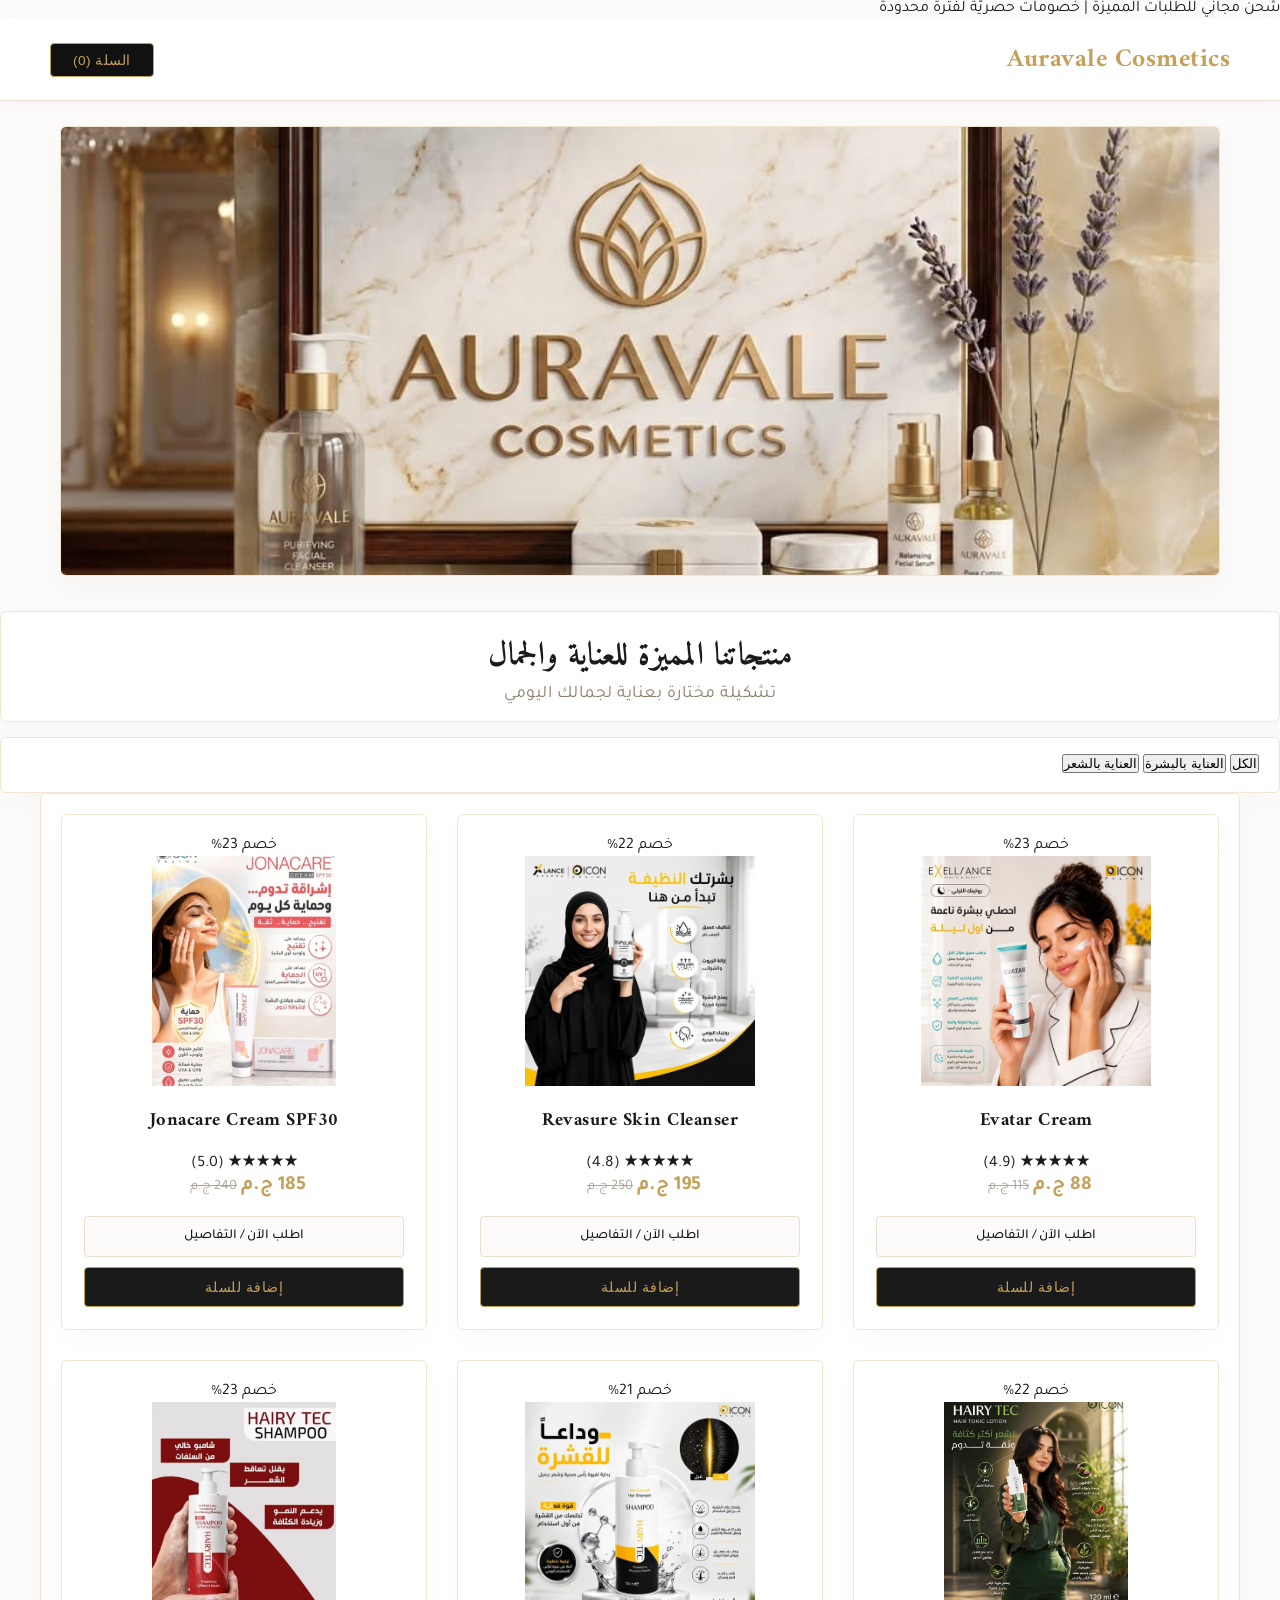
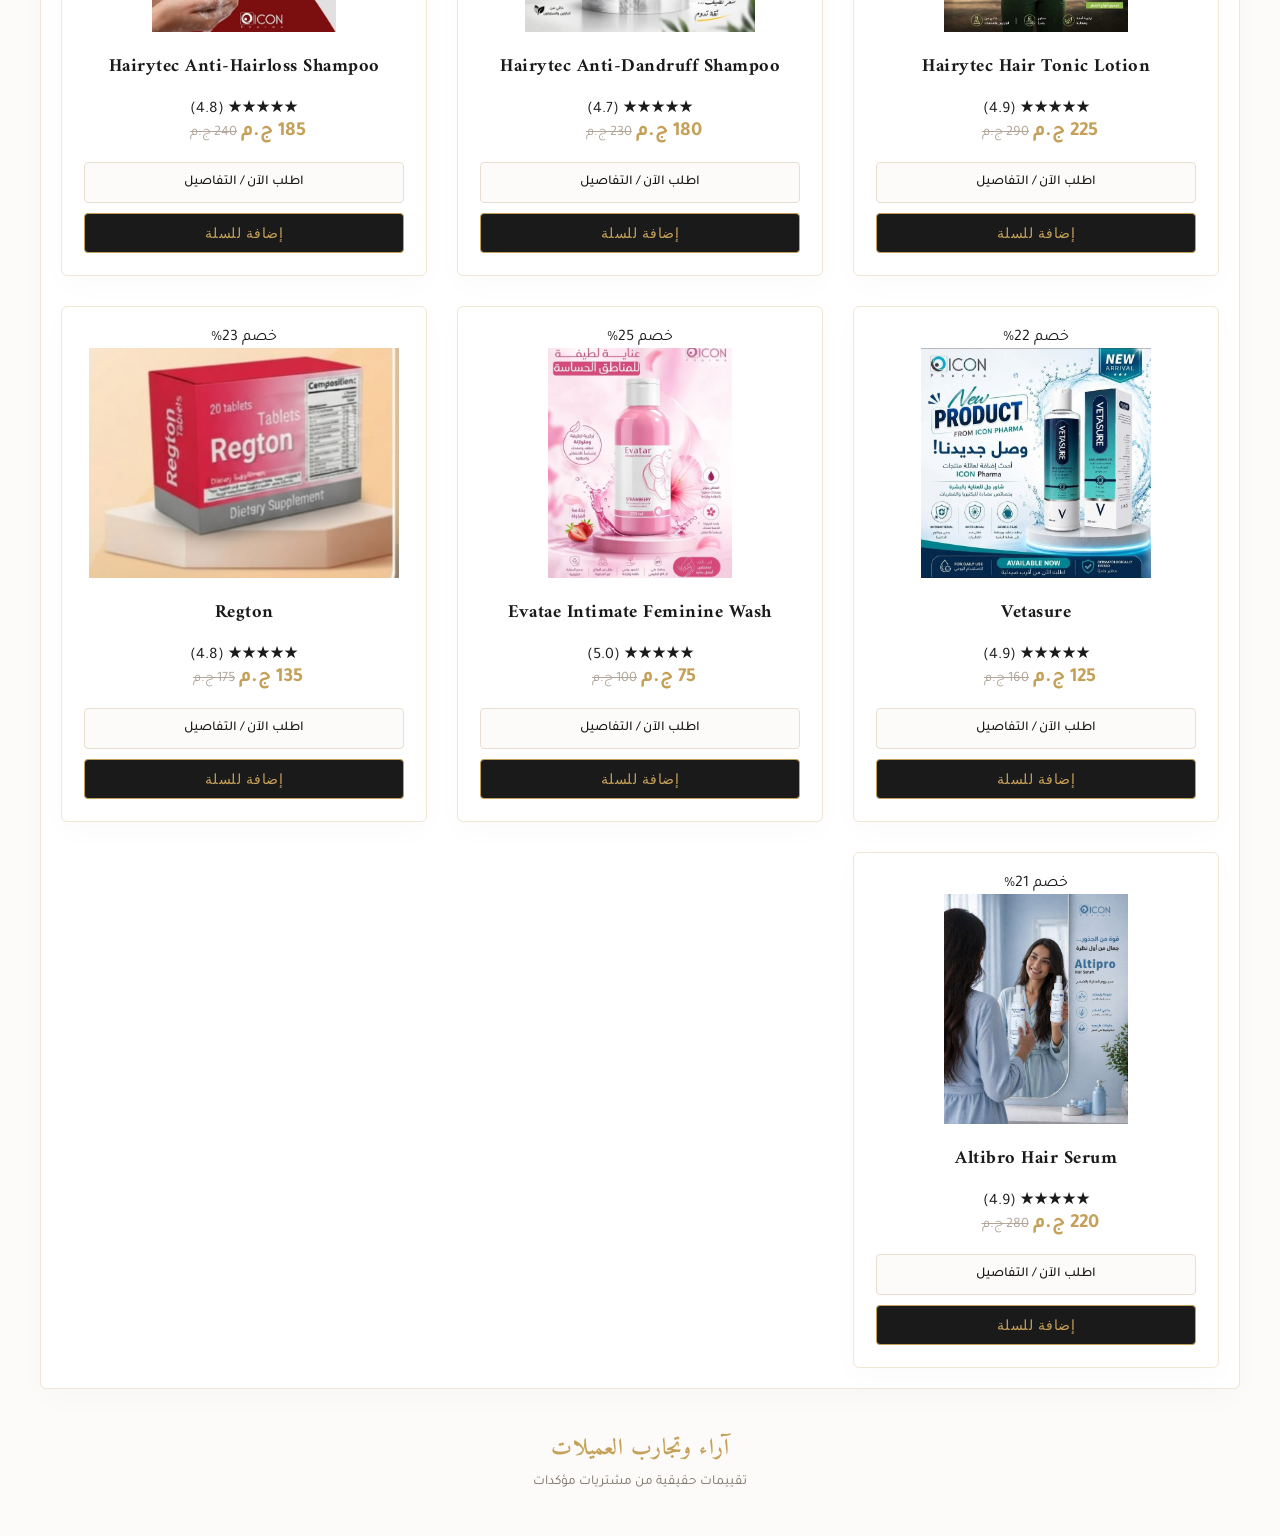
==== index.html @ 48a258fc "Update index.html" ====
<!DOCTYPE html>
<html lang="ar" dir="rtl">
<head>
  <meta charset="UTF-8">
  <meta name="viewport" content="width=device-width, initial-scale=1.0">
  <title>Auravale Cosmetics - المتجر الرئيسي</title>
  
  <link rel="preconnect" href="https://fonts.googleapis.com">
  <link rel="preconnect" href="https://fonts.gstatic.com" crossorigin>
  <link href="https://fonts.googleapis.com/css2?family=Amiri:wght@400;700&family=Readex+Pro:wght@300;400;500;600&display=swap" rel="stylesheet">
  
  <link rel="stylesheet" href="style.css?v=600">
</head>
<body>

  <div class="announcement-bar">
    شحن مجاني للطلبات المميزة | خصومات حصريّة لفترة محدودة
  </div>

  <header class="navbar">
    <a href="index.html" class="nav-brand">Auravale Cosmetics</a>
    <button class="cart-btn-nav" id="cartBtn">
      السلة (<span id="cartCount">0</span>)
    </button>
  </header>

  <div class="banner-section">
    <img src="banner.jpg" alt="Auravale Cosmetics" class="hero-banner-img" onerror="this.src='evatar.jpg';">
  </div>

  <main class="container">
    <div class="main-header">
      <h1 class="section-title">منتجاتنا المميزة للعناية والجمال</h1>
      <p class="subtitle">تشكيلة مختارة بعناية لجمالك اليومي</p>
    </div>
    
    <div class="category-tabs">
      <button class="tab-btn active" onclick="filterProducts('all', this)">الكل</button>
      <button class="tab-btn" onclick="filterProducts('skincare', this)">العناية بالبشرة</button>
      <button class="tab-btn" onclick="filterProducts('haircare', this)">العناية بالشعر</button>
    </div>

    <div class="products-grid">

      <div class="product-card" data-category="skincare">
        <span class="badge">خصم 23%</span>
        <img src="evatar.jpg" alt="Evatar Cream">
        <h3 class="product-title">Evatar Cream</h3>
        <div class="rating-stars">★★★★★ <span>(4.9)</span></div>
        <div class="price-container">
          <span class="current-price">88 ج.م</span>
          <span class="old-price">115 ج.م</span>
        </div>
        <div class="card-actions">
          <a href="evatar.html" class="details-link">اطلب الآن / التفاصيل</a>
          <button class="add-cart-btn" onclick="addToCart('Evatar Cream', 88, 'evatar.jpg')">إضافة للسلة</button>
        </div>
      </div>

      <div class="product-card" data-category="skincare">
        <span class="badge">خصم 22%</span>
        <img src="revasure.jpg" alt="Revasure Skin Cleanser">
        <h3 class="product-title">Revasure Skin Cleanser</h3>
        <div class="rating-stars">★★★★★ <span>(4.8)</span></div>
        <div class="price-container">
          <span class="current-price">195 ج.م</span>
          <span class="old-price">250 ج.م</span>
        </div>
        <div class="card-actions">
          <a href="revasure.html" class="details-link">اطلب الآن / التفاصيل</a>
          <button class="add-cart-btn" onclick="addToCart('Revasure Skin Cleanser', 195, 'revasure.jpg')">إضافة للسلة</button>
        </div>
      </div>

      <div class="product-card" data-category="skincare">
        <span class="badge">خصم 23%</span>
        <img src="jonacare.jpg" alt="Jonacare Cream SPF30">
        <h3 class="product-title">Jonacare Cream SPF30</h3>
        <div class="rating-stars">★★★★★ <span>(5.0)</span></div>
        <div class="price-container">
          <span class="current-price">185 ج.م</span>
          <span class="old-price">240 ج.م</span>
        </div>
        <div class="card-actions">
          <a href="jonacare.html" class="details-link">اطلب الآن / التفاصيل</a>
          <button class="add-cart-btn" onclick="addToCart('Jonacare Cream SPF30', 185, 'jonacare.jpg')">إضافة للسلة</button>
        </div>
      </div>

      <div class="product-card" data-category="haircare">
        <span class="badge">خصم 22%</span>
        <img src="hairytec-tonic.jpg" alt="Hairytec Hair Tonic Lotion">
        <h3 class="product-title">Hairytec Hair Tonic Lotion</h3>
        <div class="rating-stars">★★★★★ <span>(4.9)</span></div>
        <div class="price-container">
          <span class="current-price">225 ج.م</span>
          <span class="old-price">290 ج.م</span>
        </div>
        <div class="card-actions">
          <a href="hairytec-tonic.html" class="details-link">اطلب الآن / التفاصيل</a>
          <button class="add-cart-btn" onclick="addToCart('Hairytec Hair Tonic Lotion', 225, 'hairytec-tonic.jpg')">إضافة للسلة</button>
        </div>
      </div>

      <div class="product-card" data-category="haircare">
        <span class="badge">خصم 21%</span>
        <img src="hairytec-dandruff.jpg" alt="Hairytec Anti-Dandruff Shampoo">
        <h3 class="product-title">Hairytec Anti-Dandruff Shampoo</h3>
        <div class="rating-stars">★★★★★ <span>(4.7)</span></div>
        <div class="price-container">
          <span class="current-price">180 ج.م</span>
          <span class="old-price">230 ج.م</span>
        </div>
        <div class="card-actions">
          <a href="hairytec-dandruff.html" class="details-link">اطلب الآن / التفاصيل</a>
          <button class="add-cart-btn" onclick="addToCart('Hairytec Anti-Dandruff Shampoo', 180, 'hairytec-dandruff.jpg')">إضافة للسلة</button>
        </div>
      </div>

      <div class="product-card" data-category="haircare">
        <span class="badge">خصم 23%</span>
        <img src="hairytec-hairloss.jpg" alt="Hairytec Anti-Hairloss Shampoo">
        <h3 class="product-title">Hairytec Anti-Hairloss Shampoo</h3>
        <div class="rating-stars">★★★★★ <span>(4.8)</span></div>
        <div class="price-container">
          <span class="current-price">185 ج.م</span>
          <span class="old-price">240 ج.م</span>
        </div>
        <div class="card-actions">
          <a href="hairytec-hairloss.html" class="details-link">اطلب الآن / التفاصيل</a>
          <button class="add-cart-btn" onclick="addToCart('Hairytec Anti-Hairloss Shampoo', 185, 'hairytec-hairloss.jpg')">إضافة للسلة</button>
        </div>
      </div>

      <div class="product-card" data-category="skincare">
        <span class="badge">خصم 22%</span>
        <img src="vetasure.jpg" alt="Vetasure">
        <h3 class="product-title">Vetasure</h3>
        <div class="rating-stars">★★★★★ <span>(4.9)</span></div>
        <div class="price-container">
          <span class="current-price">125 ج.م</span>
          <span class="old-price">160 ج.م</span>
        </div>
        <div class="card-actions">
          <a href="vetasure.html" class="details-link">اطلب الآن / التفاصيل</a>
          <button class="add-cart-btn" onclick="addToCart('Vetasure', 125, 'vetasure.jpg')">إضافة للسلة</button>
        </div>
      </div>

      <div class="product-card" data-category="skincare">
        <span class="badge">خصم 25%</span>
        <img src="evatae.jpg" alt="Evatae Intimate Feminine Wash">
        <h3 class="product-title">Evatae Intimate Feminine Wash</h3>
        <div class="rating-stars">★★★★★ <span>(5.0)</span></div>
        <div class="price-container">
          <span class="current-price">75 ج.م</span>
          <span class="old-price">100 ج.م</span>
        </div>
        <div class="card-actions">
          <a href="evatae.html" class="details-link">اطلب الآن / التفاصيل</a>
          <button class="add-cart-btn" onclick="addToCart('Evatae Intimate Feminine Wash', 75, 'evatae.jpg')">إضافة للسلة</button>
        </div>
      </div>

      <div class="product-card" data-category="haircare">
        <span class="badge">خصم 23%</span>
        <img src="regton.jpg" alt="Regton">
        <h3 class="product-title">Regton</h3>
        <div class="rating-stars">★★★★★ <span>(4.8)</span></div>
        <div class="price-container">
          <span class="current-price">135 ج.م</span>
          <span class="old-price">175 ج.م</span>
        </div>
        <div class="card-actions">
          <a href="regton.html" class="details-link">اطلب الآن / التفاصيل</a>
          <button class="add-cart-btn" onclick="addToCart('Regton', 135, 'regton.jpg')">إضافة للسلة</button>
        </div>
      </div>

      <div class="product-card" data-category="haircare">
        <span class="badge">خصم 21%</span>
        <img src="altibro.jpg" alt="Altibro Hair Serum">
        <h3 class="product-title">Altibro Hair Serum</h3>
        <div class="rating-stars">★★★★★ <span>(4.9)</span></div>
        <div class="price-container">
          <span class="current-price">220 ج.م</span>
          <span class="old-price">280 ج.م</span>
        </div>
        <div class="card-actions">
          <a href="altibro.html" class="details-link">اطلب الآن / التفاصيل</a>
          <button class="add-cart-btn" onclick="addToCart('Altibro Hair Serum', 220, 'altibro.jpg')">إضافة للسلة</button>
        </div>
      </div>

    </div>

    <section class="product-reviews-container">
      <div class="reviews-header">
        <h3>آراء وتجارب العميلات</h3>
        <div class="reviews-summary">تقييمات حقيقية من مشتريات مؤكدات</div>
      </div>
      <div class="product-reviews-list" id="reviewsGrid">
        </div>
    </section>

  </main>

  <div id="cartOverlay" class="cart-overlay"></div>
  <div id="cartDrawer" class="cart-drawer">
    <div class="cart-header">
      <h3 id="drawerTitle">سلة التسوق</h3>
      <button id="closeCartBtn" class="close-btn">&times;</button>
    </div>

    <div id="cartItems" class="cart-items">
      <p class="empty-cart-msg">السلة فارغة حالياً</p>
    </div>

    <div id="checkoutForm" class="checkout-form-container">
      <button class="back-btn" onclick="showCartView()">← العودة للسلة</button>
      <div class="form-group">
        <label for="custName">الاسم بالكامل *</label>
        <input type="text" id="custName" placeholder="أدخلي اسمك هنا" required>
      </div>
      <div class="form-group">
        <label for="custPhone">رقم الهاتف (الواتساب) *</label>
        <input type="tel" id="custPhone" placeholder="01xxxxxxxxx" required>
      </div>
      <div class="form-group">
        <label for="custAddress">العنوان التفصيلي *</label>
        <textarea id="custAddress" rows="3" placeholder="المحافظة، المدينة، اسم الشارع، رقم العقار" required></textarea>
      </div>
      <button class="checkout-btn" onclick="sendOrderToWhatsApp()" style="margin-top: 15px;">إتمام الطلب عبر واتساب</button>
    </div>

    <div class="cart-footer" id="cartFooter">
      <div class="cart-total">
        <span>الإجمالي:</span>
        <span id="cartTotalPrice">0 ج.م</span>
      </div>
      <button class="checkout-btn" onclick="showCheckoutView()">متابعة الشراء</button>
    </div>
  </div>

  <script>
    const MY_WHATSAPP_NUMBER = "201000000000"; 

    const productReviews = [
      {
        product: "Hairytec Anti-Hairloss Shampoo",
        author: "داليا جلال",
        rating: 5,
        text: "الشامبو ممتاز جداً لمنع التساقط! لاحظت من أول أسبوعين إن التساقط قل كتير وشعري بقى أقوى."
      },
      {
        product: "Hairytec Anti-Dandruff Shampoo",
        author: "ميادة أحمد",
        rating: 5,
        text: "خلصني من القشرة تماماً والحكة خفت من أول استخدام، وكمان مش بينشف الشعر زي باقي أنواع شامبو القشرة."
      },
      {
        product: "Evatar Cream",
        author: "سارة محمود",
        rating: 5,
        text: "كريم الترطيب بتاعه خطير، ملمسه خفيف جداً على البشرة والترطيب بيفضل مستمر طوال اليوم."
      },
      {
        product: "Altibro Hair Serum",
        author: "نوران القاضي",
        rating: 5,
        text: "السيروم بيدي لمعة تحفة للشعر وبيقلل الهيشان جداً، ومش بيدهن خالص."
      },
      {
        product: "Revasure Skin Cleanser",
        author: "مريم علي",
        rating: 5,
        text: "غسول بطل للبشرة الدهنية، بينظف مسام البشرة بعمق ومن غير ما يسبب أي جفاف."
      },
      {
        product: "Jonacare Cream SPF30",
        author: "أسماء هاني",
        rating: 5,
        text: "واقي شمس ممتاز، مش بيترك أي طبقة بيضا وبيحمي البشرة جداً في المصيف والحر."
      }
    ];

    function renderReviews() {
      const grid = document.getElementById('reviewsGrid');
      const selectedReviews = productReviews.slice(0, 3);
      grid.innerHTML = selectedReviews.map(rev => `
        <div class="product-review-card">
          <div class="review-card-top">
            <div class="reviewer-name">
              ${rev.author}
              <span class="verified-badge">مشتري مؤكد</span>
            </div>
            <div class="review-stars">★★★★★</div>
          </div>
          <div class="review-comment">"${rev.text}"</div>
          <div class="review-date">عن منتج: ${rev.product}</div>
        </div>
      `).join('');
    }

    function filterProducts(category, element) {
      const tabs = document.querySelectorAll('.tab-btn');
      tabs.forEach(tab => tab.classList.remove('active'));
      element.classList.add('active');

      const cards = document.querySelectorAll('.product-card');
      cards.forEach(card => {
        if (category === 'all' || card.getAttribute('data-category') === category) {
          card.style.display = 'flex';
        } else {
          card.style.display = 'none';
        }
      });
    }

    function addToCart(title, price, image) {
      let cart = JSON.parse(localStorage.getItem('cart')) || [];
      let existingIndex = cart.findIndex(item => item.title === title);

      if (existingIndex > -1) {
        cart[existingIndex].quantity += 1;
      } else {
        cart.push({ title: title, price: price, image: image, quantity: 1 });
      }

      localStorage.setItem('cart', JSON.stringify(cart));
      renderCart();
      showCartView();
      openCart();
    }

    function changeQuantity(index, delta) {
      let cart = JSON.parse(localStorage.getItem('cart')) || [];
      if (cart[index]) {
        cart[index].quantity += delta;
        if (cart[index].quantity <= 0) {
          cart.splice(index, 1);
        }
      }
      localStorage.setItem('cart', JSON.stringify(cart));
      renderCart();
    }

    function removeFromCart(index) {
      let cart = JSON
---- style.css ----
@import url('https://fonts.googleapis.com/css2?family=Amiri:ital,wght@0,400;0,700;1,400&family=Plus+Jakarta+Sans:wght@300;400;500;600&family=Tajawal:wght@300;400;500;700&display=swap');

/* ==========================================
   1. GLOBAL RESET & BASE STYLES
   ========================================== */
* {
  margin: 0;
  padding: 0;
  box-sizing: border-box;
}

body {
  font-family: 'Tajawal', 'Plus Jakarta Sans', sans-serif;
  background-color: #fcfbf9 !important;
  color: #1a1a1a !important;
  direction: rtl;
  -webkit-font-smoothing: antialiased;
  -moz-osx-font-smoothing: grayscale;
}

/* Luxury Typography Settings */
h1, h2, h3, h4, .nav-brand {
  font-family: 'Amiri', serif !important;
  letter-spacing: 0.5px;
  font-weight: 700;
}

/* ==========================================
   2. NAVBAR & HEADER
   ========================================== */
.navbar {
  display: flex;
  justify-content: space-between;
  align-items: center;
  background-color: #ffffff;
  padding: 18px 50px;
  box-shadow: 0 4px 20px rgba(0, 0, 0, 0.03);
  position: sticky;
  top: 0;
  z-index: 100;
  border-bottom: 1px solid #e8dfd1;
}

.nav-brand {
  font-size: 1.6rem;
  color: #c5a059 !important;
  text-decoration: none;
  transition: opacity 0.3s ease;
}

.nav-brand:hover {
  opacity: 0.85;
}

.cart-btn-nav {
  background-color: #111111;
  color: #c5a059 !important;
  border: 1px solid #c5a059;
  padding: 8px 22px;
  border-radius: 4px;
  cursor: pointer;
  font-size: 0.85rem;
  font-weight: 500;
  letter-spacing: 0.5px;
  transition: all 0.4s ease;
}

.cart-btn-nav:hover {
  background-color: #c5a059;
  color: #ffffff !important;
}

.main-header {
  text-align: center;
  margin: 35px 0 15px;
}

.main-header .subtitle {
  font-size: 1.1rem;
  color: #8c7e6c;
  font-weight: 400;
  letter-spacing: 0.5px;
}

/* ==========================================
   3. PRODUCTS GRID & CARDS
   ========================================== */
.products-grid {
  display: grid;
  grid-template-columns: repeat(auto-fit, minmax(270px, 1fr));
  gap: 30px;
  max-width: 1200px;
  margin: 0 auto;
  padding: 20px;
}

.product-card {
  background: #ffffff;
  border-radius: 6px !important;
  padding: 22px;
  text-align: center;
  border: 1px solid #f0e6d2 !important;
  box-shadow: 0 10px 30px rgba(0, 0, 0, 0.02) !important;
  transition: all 0.4s ease;
  display: flex;
  flex-direction: column;
  justify-content: space-between;
}

.product-card:hover {
  transform: translateY(-4px);
  box-shadow: 0 15px 35px rgba(197, 160, 89, 0.12) !important;
  border-color: #c5a059 !important;
}

.product-card img {
  width: 100%;
  height: 230px;
  object-fit: contain;
  border-radius: 4px;
  margin-bottom: 18px;
  transition: transform 0.4s ease;
}

.product-card:hover img {
  transform: scale(1.02);
}

.product-title {
  font-size: 1.15rem;
  color: #1a1a1a;
  margin-bottom: 12px;
  font-weight: 600;
}

.price-container {
  margin-bottom: 18px;
}

.old-price {
  text-decoration: line-through;
  color: #b0a598;
  font-size: 0.9rem;
  margin-left: 8px;
}

.current-price, .price-new {
  color: #c5a059 !important;
  font-weight: 700;
  font-size: 1.25rem;
}

.card-actions {
  display: flex;
  flex-direction: column;
  gap: 10px;
}

.details-link {
  display: block;
  background-color: #fcfbf9;
  color: #1a1a1a;
  text-decoration: none;
  padding: 11px;
  border-radius: 4px;
  border: 1px solid #e8dfd1;
  font-weight: 500;
  font-size: 0.85rem;
  transition: all 0.3s ease;
}

.details-link:hover {
  background-color: #1a1a1a;
  color: #ffffff;
  border-color: #1a1a1a;
}

.add-cart-btn, button[type="submit"] {
  background: #1a1a1a !important;
  color: #c5a059 !important;
  border: 1px solid #c5a059 !important;
  padding: 11px;
  border-radius: 4px !important;
  cursor: pointer;
  font-weight: 500 !important;
  font-size: 0.85rem;
  letter-spacing: 0.5px;
  transition: all 0.4s ease !important;
}

.add-cart-btn:hover, button[type="submit"]:hover {
  background: #c5a059 !important;
  color: #ffffff !important;
}

/* ==========================================
   4. HERO BANNER
   ========================================== */
.banner-section {
  width: 100%;
  max-width: 1200px;
  margin: 25px auto;
  padding: 0 20px;
  display: flex;
  justify-content: center;
  align-items: center;
}

.hero-banner-img {
  width: 100%;
  height: auto;
  max-height: 450px;
  object-fit: cover;
  border-radius: 6px;
  border: 1px solid #f0e6d2;
  box-shadow: 0 10px 30px rgba(0, 0, 0, 0.03);
}

/* ==========================================
   5. REVIEWS SECTION
   ========================================== */
.product-reviews-container {
  max-width: 850px;
  margin: 40px auto 20px;
  padding: 0 20px;
}

.reviews-header {
  text-align: center;
  margin-bottom: 25px;
}

.reviews-header h3 {
  color: #c5a059 !important;
  font-size: 1.4rem;
  margin-bottom: 6px;
}

.reviews-summary {
  font-size: 0.85rem;
  color: #7a7063;
}

.product-reviews-list {
  display: flex;
  flex-direction: column;
  gap: 15px;
}

.product-review-card, main > div {
  background: #ffffff;
  border: 1px solid #f0e6d2 !important;
  border-radius: 6px !important;
  padding: 16px 20px;
  box-shadow: 0 10px 30px rgba(0, 0, 0, 0.02) !important;
}

.review-card-top {
  display: flex;
  justify-content: space-between;
  align-items: center;
  margin-bottom: 8px;
}

.reviewer-name {
  font-size: 0.9rem;
  font-weight: 600;
  color: #1a1a1a;
  display: flex;
  align-items: center;
  gap: 8px;
}

.verified-badge {
  background: #f4f0e8;
  color: #8c733e;
  font-size: 0.7rem;
  padding: 3px 8px;
  border-radius: 4px;
  border: 1px solid #e8dfd1;
}

.review-stars {
  color: #c5a059;
  font-size: 0.8rem;
  letter-spacing: 2px;
}

.review-comment {
  font-size: 0.88rem;
  color: #4a4a4a;
  line-height: 1.6;
}

.review-date {
  font-size: 0.75rem;
  color: #a3988a;
  margin-top: 8px;
  text-align: left;
}

/* ==========================================
   6. CART OVERLAY, SIDEBAR & DRAWER
   ========================================== */
.cart-overlay {
  position: fixed;
  top: 0;
  left: 0;
  width: 100%;
  height: 100%;
  background: rgba(17, 17, 17, 0.4);
  backdrop-filter: blur(2px);
  display: none;
  z-index: 999;
}

.cart-overlay.open {
  display: block;
}

.cart-sidebar, .cart-drawer {
  position: fixed;
  top: 0;
  right: -380px;
  width: 350px;
  max-width: 90%;
  height: 100%;
  background: #ffffff;
  box-shadow: -5px 0 25px rgba(0, 0, 0, 0.08);
  transition: right 0.4s cubic-bezier(0.16, 1, 0.3, 1);
  z-index: 1000;
  display: flex;
  flex-direction: column;
}

.cart-sidebar.active, .cart-drawer.open {
  right: 0;
}

.cart-header, .cart-sidebar h3 {
  display: flex;
  justify-content: space-between;
  align-items: center;
  padding: 20px;
  border-bottom: 1px solid #f0e6d2;
  color: #c5a059 !important;
  font-size: 1.2rem;
}

.close-btn {
  background: #faf8f5;
  border: 1px solid #e8dfd1;
  color: #1a1a1a;
  width: 32px;
  height: 32px;
  border-radius: 4px;
  font-size: 16px;
  cursor: pointer;
  display: flex;
  align-items: center;
  justify-content: center;
  transition: all 0.3s ease;
}

.close-btn:hover {
  background: #1a1a1a;
  color: #ffffff;
}

.cart-items, .cart-items-list {
  flex: 1;
  overflow-y: auto;
  padding: 20px;
  list-style: none;
}

.cart-item, .cart-items-list li {
  display: flex;
  align-items: center;
  justify-content: space-between;
  padding: 12px 0;
  border-bottom: 1px dashed #f0e6d2;
}

.cart-item-info {
  display: flex;
  align-items: center;
  gap: 12px;
}

.cart-item-img {
  width: 55px;
  height: 55px;
  object-fit: cover;
  border-radius: 4px;
  border: 1px solid #f0e6d2;
}

.qty-btn {
  background: #faf8f5;
  border: 1px solid #e8dfd1;
  width: 26px;
  height: 26px;
  border-radius: 4px;
  cursor: pointer;
  font-weight: 600;
  transition: all 0.2s ease;
}

.qty-btn:hover {
  background: #c5a059;
  color: #ffffff;
}

.remove-item-btn {
  background: none;
  border: none;
  color: #b94a4a;
  cursor: pointer;
  font-size: 16px;
  padding: 0 6px;
}

.cart-footer, .cart-total-box {
  padding: 20px;
  border-top: 1px solid #f0e6d2;
  background-color: #fcfbf9;
}

.cart-total {
  display: flex;
  justify-content: space-between;
  font-weight: 600;
  font-size: 1.1rem;
  margin-bottom: 15px;
  color: #1a1a1a;
}

.checkout-btn {
  width: 100%;
  padding: 13px;
  background: #1a1a1a;
  color: #c5a059;
  border: 1px solid #c5a059;
  border-radius: 4px;
  font-size: 0.9rem;
  font-weight: 600;
  cursor: pointer;
  letter-spacing: 0.5px;
  transition: all 0.4s ease;
}

.checkout-btn:hover {
  background: #c5a059;
  color: #ffffff;
}
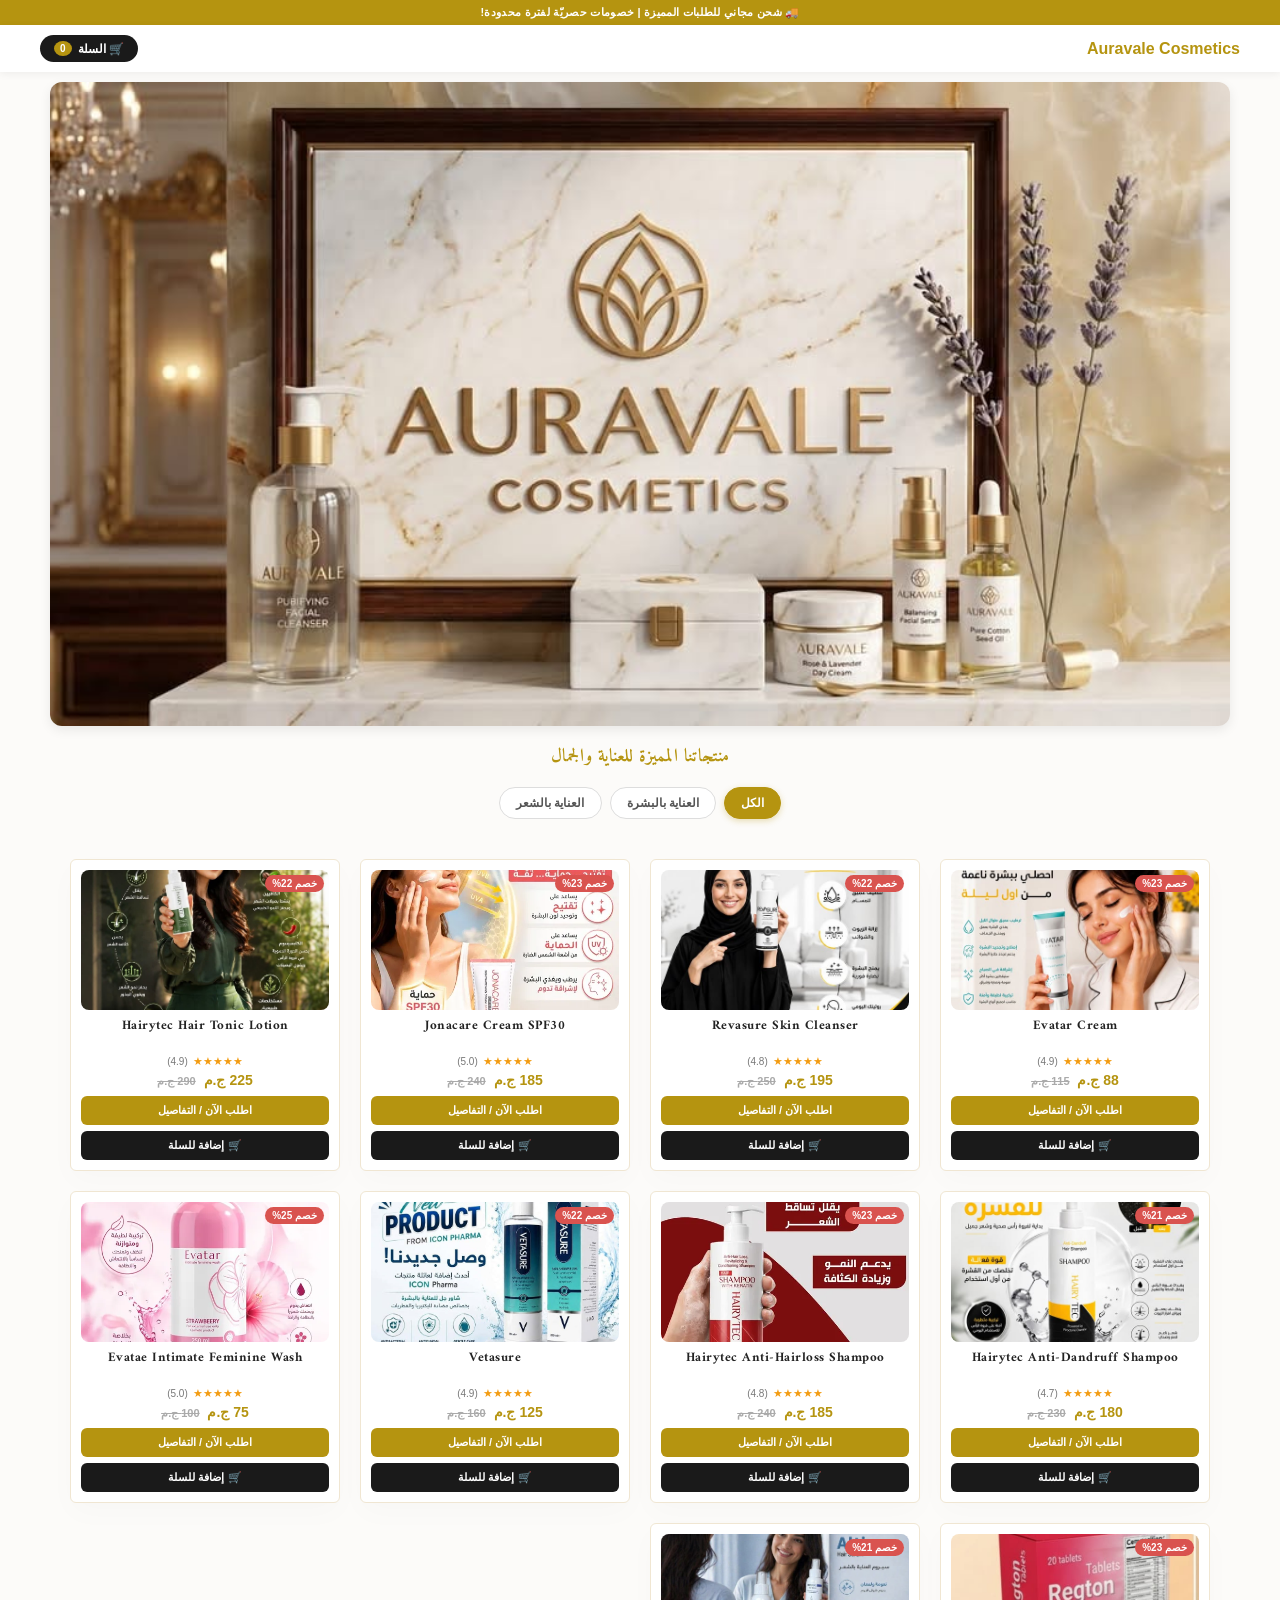
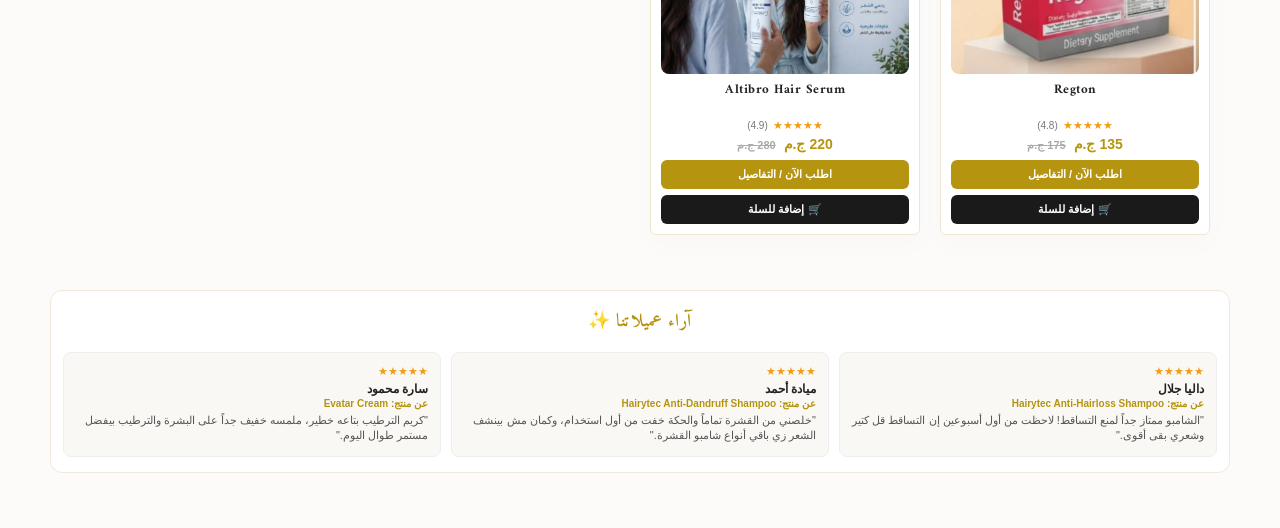
==== commit 1e04ef45: "Update index.html" ====
--- a/index.html
+++ b/index.html
@@ -1,349 +1,1967 @@
 <!DOCTYPE html>
+
 <html lang="ar" dir="rtl">
+
 <head>
+
   <meta charset="UTF-8">
+
   <meta name="viewport" content="width=device-width, initial-scale=1.0">
+
   <title>Auravale Cosmetics - المتجر الرئيسي</title>
-  
-  <link rel="preconnect" href="https://fonts.googleapis.com">
-  <link rel="preconnect" href="https://fonts.gstatic.com" crossorigin>
-  <link href="https://fonts.googleapis.com/css2?family=Amiri:wght@400;700&family=Readex+Pro:wght@300;400;500;600&display=swap" rel="stylesheet">
-  
-  <link rel="stylesheet" href="style.css?v=600">
+
+  <link rel="stylesheet" href="style.css?v=400">
+
+  <style>
+
+    :root {
+
+      --primary-gold: #b59410;
+
+      --primary-hover: #967a0d;
+
+      --bg-light: #faf8f5;
+
+      --dark-btn: #1a1a1a;
+
+      --dark-hover: #333333;
+
+    }
+
+
+
+    * {
+
+      box-sizing: border-box;
+
+      margin: 0;
+
+      padding: 0;
+
+      font-family: 'Segoe UI', Tahoma, Geneva, Verdana, sans-serif;
+
+    }
+
+
+
+    body {
+
+      background-color: var(--bg-light);
+
+      color: #333;
+
+      padding-bottom: 40px;
+
+    }
+
+
+
+    /* Top Announcement Bar */
+
+    .announcement-bar {
+
+      background: var(--primary-gold);
+
+      color: #ffffff;
+
+      text-align: center;
+
+      padding: 6px 10px;
+
+      font-size: 11px;
+
+      font-weight: bold;
+
+      letter-spacing: 0.3px;
+
+    }
+
+
+
+    /* Header */
+
+    .header {
+
+      background: #ffffff;
+
+      box-shadow: 0 2px 8px rgba(0,0,0,0.06);
+
+      position: sticky;
+
+      top: 0;
+
+      z-index: 1000;
+
+      padding: 10px 12px;
+
+    }
+
+
+
+    .header-container {
+
+      max-width: 1200px;
+
+      margin: 0 auto;
+
+      display: flex;
+
+      justify-content: space-between;
+
+      align-items: center;
+
+    }
+
+
+
+    .brand-logo {
+
+      font-size: 16px;
+
+      font-weight: 800;
+
+      color: var(--primary-gold);
+
+      text-decoration: none;
+
+    }
+
+
+
+    .cart-btn {
+
+      background: var(--dark-btn);
+
+      color: white;
+
+      padding: 6px 14px;
+
+      border-radius: 20px;
+
+      border: none;
+
+      font-size: 12px;
+
+      font-weight: bold;
+
+      display: flex;
+
+      align-items: center;
+
+      gap: 6px;
+
+      cursor: pointer;
+
+      transition: background 0.3s;
+
+    }
+
+
+
+    .cart-btn:hover {
+
+      background: var(--dark-hover);
+
+    }
+
+
+
+    .cart-count {
+
+      background: var(--primary-gold);
+
+      color: #ffffff;
+
+      border-radius: 50%;
+
+      padding: 2px 6px;
+
+      font-size: 10px;
+
+      font-weight: bold;
+
+    }
+
+
+
+    /* Hero Banner */
+
+    .hero-banner {
+
+      max-width: 1200px;
+
+      margin: 10px auto;
+
+      padding: 0 10px;
+
+    }
+
+
+
+    .hero-banner img {
+
+      width: 100%;
+
+      height: auto;
+
+      border-radius: 12px;
+
+      box-shadow: 0 4px 12px rgba(0,0,0,0.08);
+
+      display: block;
+
+    }
+
+
+
+    /* Container */
+
+    .container {
+
+      max-width: 1200px;
+
+      margin: 15px auto;
+
+      padding: 0 10px;
+
+    }
+
+
+
+    .section-title {
+
+      text-align: center;
+
+      font-size: 18px;
+
+      color: var(--primary-gold);
+
+      margin-bottom: 15px;
+
+      font-weight: bold;
+
+    }
+
+
+
+    /* Category Tabs */
+
+    .category-tabs {
+
+      display: flex;
+
+      justify-content: center;
+
+      gap: 8px;
+
+      margin-bottom: 20px;
+
+      flex-wrap: wrap;
+
+    }
+
+
+
+    .tab-btn {
+
+      padding: 8px 16px;
+
+      background: #ffffff;
+
+      color: #555;
+
+      border: 1px solid #ddd;
+
+      border-radius: 20px;
+
+      font-size: 12px;
+
+      font-weight: bold;
+
+      cursor: pointer;
+
+      transition: all 0.3s ease;
+
+    }
+
+
+
+    .tab-btn.active {
+
+      background: var(--primary-gold);
+
+      color: #ffffff;
+
+      border-color: var(--primary-gold);
+
+      box-shadow: 0 2px 6px rgba(181, 148, 16, 0.3);
+
+    }
+
+
+
+    /* Grid */
+
+    .products-grid {
+
+      display: grid;
+
+      grid-template-columns: repeat(2, 1fr);
+
+      gap: 10px;
+
+    }
+
+
+
+    @media (min-width: 768px) {
+
+      .products-grid {
+
+        grid-template-columns: repeat(auto-fill, minmax(220px, 1fr));
+
+        gap: 20px;
+
+      }
+
+    }
+
+
+
+    .product-card {
+
+      background: #ffffff;
+
+      border-radius: 12px;
+
+      padding: 10px;
+
+      box-shadow: 0 2px 8px rgba(0,0,0,0.05);
+
+      text-align: center;
+
+      display: flex;
+
+      flex-direction: column;
+
+      justify-content: space-between;
+
+      border: 1px solid #f0eada;
+
+      position: relative;
+
+    }
+
+
+
+    .product-card.hidden {
+
+      display: none !important;
+
+    }
+
+
+
+    /* Discount Badge */
+
+    .badge {
+
+      position: absolute;
+
+      top: 15px;
+
+      right: 15px;
+
+      background: #d9534f;
+
+      color: white;
+
+      font-size: 10px;
+
+      font-weight: bold;
+
+      padding: 3px 7px;
+
+      border-radius: 12px;
+
+      z-index: 10;
+
+    }
+
+
+
+    .product-card img {
+
+      width: 100%;
+
+      height: 140px;
+
+      object-fit: cover;
+
+      border-radius: 8px;
+
+      margin-bottom: 8px;
+
+    }
+
+
+
+    .product-title {
+
+      font-size: 13px;
+
+      font-weight: 700;
+
+      color: #222;
+
+      margin-bottom: 3px;
+
+      line-height: 1.3;
+
+      height: 34px;
+
+      display: -webkit-box;
+
+      -webkit-line-clamp: 2;
+
+      -webkit-box-orient: vertical;
+
+      overflow: hidden;
+
+    }
+
+
+
+    /* Stars */
+
+    .rating-stars {
+
+      color: #f39c12;
+
+      font-size: 11px;
+
+      margin-bottom: 4px;
+
+    }
+
+
+
+    .rating-stars span {
+
+      color: #777;
+
+      font-size: 10px;
+
+      margin-right: 2px;
+
+    }
+
+
+
+    .product-price {
+
+      font-size: 14px;
+
+      font-weight: bold;
+
+      color: var(--primary-gold);
+
+      margin-bottom: 8px;
+
+    }
+
+
+
+    .product-price span {
+
+      text-decoration: line-through;
+
+      color: #aaa;
+
+      font-size: 11px;
+
+      margin-right: 4px;
+
+    }
+
+
+
+    .card-buttons {
+
+      display: flex;
+
+      flex-direction: column;
+
+      gap: 6px;
+
+    }
+
+
+
+    .btn-details {
+
+      display: block;
+
+      width: 100%;
+
+      padding: 8px 4px;
+
+      background: var(--primary-gold);
+
+      color: #ffffff;
+
+      text-decoration: none;
+
+      border-radius: 6px;
+
+      font-weight: bold;
+
+      font-size: 11px;
+
+      border: none;
+
+      transition: background 0.3s;
+
+    }
+
+
+
+    .btn-details:hover {
+
+      background: var(--primary-hover);
+
+    }
+
+
+
+    .btn-add-cart {
+
+      width: 100%;
+
+      padding: 8px 4px;
+
+      background: var(--dark-btn);
+
+      color: #ffffff;
+
+      border: none;
+
+      border-radius: 6px;
+
+      font-weight: bold;
+
+      font-size: 11px;
+
+      cursor: pointer;
+
+      transition: background 0.3s;
+
+    }
+
+
+
+    .btn-add-cart:hover {
+
+      background: var(--dark-hover);
+
+    }
+
+
+
+    /* Reviews Section */
+
+    .reviews-section {
+
+      margin-top: 35px;
+
+      background: #ffffff;
+
+      border-radius: 12px;
+
+      padding: 15px 12px;
+
+      border: 1px solid #f0eada;
+
+    }
+
+
+
+    .reviews-grid {
+
+      display: grid;
+
+      grid-template-columns: 1fr;
+
+      gap: 10px;
+
+    }
+
+
+
+    @media (min-width: 768px) {
+
+      .reviews-grid {
+
+        grid-template-columns: repeat(3, 1fr);
+
+      }
+
+    }
+
+
+
+    .review-card {
+
+      background: #faf8f5;
+
+      padding: 12px;
+
+      border-radius: 8px;
+
+      border: 1px solid #eee;
+
+    }
+
+
+
+    .review-author {
+
+      font-size: 12px;
+
+      font-weight: bold;
+
+      color: #222;
+
+      margin-bottom: 2px;
+
+    }
+
+
+
+    .review-product-tag {
+
+      font-size: 10px;
+
+      color: var(--primary-gold);
+
+      font-weight: bold;
+
+      margin-bottom: 4px;
+
+    }
+
+
+
+    .review-text {
+
+      font-size: 11px;
+
+      color: #555;
+
+      line-height: 1.4;
+
+    }
+
+
+
+    /* Cart Drawer Styles */
+
+    .cart-overlay {
+
+      position: fixed;
+
+      top: 0;
+
+      left: 0;
+
+      width: 100%;
+
+      height: 100%;
+
+      background: rgba(0, 0, 0, 0.5);
+
+      display: none;
+
+      z-index: 9998;
+
+    }
+
+
+
+    .cart-drawer {
+
+      position: fixed;
+
+      top: 0;
+
+      right: -380px;
+
+      width: 350px;
+
+      max-width: 85%;
+
+      height: 100%;
+
+      background: #fff;
+
+      box-shadow: -2px 0 10px rgba(0,0,0,0.15);
+
+      transition: right 0.3s ease-in-out;
+
+      z-index: 9999;
+
+      display: flex;
+
+      flex-direction: column;
+
+    }
+
+
+
+    .cart-drawer.open {
+
+      right: 0;
+
+    }
+
+
+
+    .cart-overlay.open {
+
+      display: block;
+
+    }
+
+
+
+    .cart-header {
+
+      display: flex;
+
+      justify-content: space-between;
+
+      align-items: center;
+
+      padding: 15px 20px;
+
+      border-bottom: 1px solid #eee;
+
+    }
+
+
+
+    .close-btn {
+
+      background: #f0f0f0;
+
+      border: none;
+
+      width: 32px;
+
+      height: 32px;
+
+      border-radius: 50%;
+
+      font-size: 20px;
+
+      cursor: pointer;
+
+      display: flex;
+
+      align-items: center;
+
+      justify-content: center;
+
+      line-height: 1;
+
+    }
+
+
+
+    .close-btn:hover {
+
+      background: #e0e0e0;
+
+    }
+
+
+
+    .cart-items {
+
+      flex: 1;
+
+      padding: 15px;
+
+      overflow-y: auto;
+
+    }
+
+
+
+    .empty-cart-msg {
+
+      text-align: center;
+
+      color: #888;
+
+      margin-top: 40px;
+
+    }
+
+
+
+    .cart-item-row {
+
+      display: flex;
+
+      align-items: center;
+
+      justify-content: space-between;
+
+      padding: 10px 0;
+
+      border-bottom: 1px solid #eee;
+
+    }
+
+
+
+    .cart-item-info {
+
+      display: flex;
+
+      align-items: center;
+
+      gap: 10px;
+
+    }
+
+
+
+    .cart-item-info img {
+
+      width: 45px;
+
+      height: 45px;
+
+      object-fit: cover;
+
+      border-radius: 6px;
+
+    }
+
+
+
+    .cart-item-title {
+
+      font-size: 12px;
+
+      font-weight: bold;
+
+    }
+
+
+
+    .cart-item-price {
+
+      font-size: 11px;
+
+      color: var(--primary-gold);
+
+    }
+
+
+
+    .cart-controls {
+
+      display: flex;
+
+      align-items: center;
+
+      gap: 6px;
+
+    }
+
+
+
+    .qty-btn {
+
+      background: #f0f0f0;
+
+      border: none;
+
+      width: 22px;
+
+      height: 22px;
+
+      border-radius: 4px;
+
+      cursor: pointer;
+
+      font-weight: bold;
+
+    }
+
+
+
+    .remove-btn {
+
+      background: none;
+
+      border: none;
+
+      color: #d9534f;
+
+      cursor: pointer;
+
+      font-size: 14px;
+
+      margin-right: 5px;
+
+    }
+
+
+
+    .cart-footer {
+
+      padding: 20px;
+
+      border-top: 1px solid #eee;
+
+      background: #fafafa;
+
+    }
+
+
+
+    .cart-total {
+
+      display: flex;
+
+      justify-content: space-between;
+
+      font-weight: bold;
+
+      font-size: 16px;
+
+      margin-bottom: 12px;
+
+    }
+
+
+
+    .checkout-btn {
+
+      width: 100%;
+
+      padding: 12px;
+
+      background: var(--dark-btn);
+
+      color: #fff;
+
+      border: none;
+
+      border-radius: 6px;
+
+      font-size: 15px;
+
+      cursor: pointer;
+
+    }
+
+
+
+    .checkout-btn:hover {
+
+      background: var(--dark-hover);
+
+    }
+
+
+
+    /* Checkout Form Styles */
+
+    .checkout-form-container {
+
+      display: none;
+
+      flex-direction: column;
+
+      gap: 12px;
+
+      padding: 15px;
+
+    }
+
+
+
+    .checkout-form-container.active {
+
+      display: flex;
+
+    }
+
+
+
+    .form-group {
+
+      display: flex;
+
+      flex-direction: column;
+
+      gap: 4px;
+
+      text-align: right;
+
+    }
+
+
+
+    .form-group label {
+
+      font-size: 12px;
+
+      font-weight: bold;
+
+      color: #333;
+
+    }
+
+
+
+    .form-group input, .form-group textarea {
+
+      padding: 8px 10px;
+
+      border: 1px solid #ccc;
+
+      border-radius: 6px;
+
+      font-size: 13px;
+
+      outline: none;
+
+    }
+
+
+
+    .form-group input:focus, .form-group textarea:focus {
+
+      border-color: var(--primary-gold);
+
+    }
+
+
+
+    .whatsapp-btn {
+
+      background: #25D366;
+
+      color: white;
+
+      border: none;
+
+      padding: 12px;
+
+      border-radius: 6px;
+
+      font-weight: bold;
+
+      font-size: 14px;
+
+      cursor: pointer;
+
+      display: flex;
+
+      align-items: center;
+
+      justify-content: center;
+
+      gap: 8px;
+
+      margin-top: 10px;
+
+      transition: background 0.3s;
+
+    }
+
+
+
+    .whatsapp-btn:hover {
+
+      background: #1ebc57;
+
+    }
+
+
+
+    .back-btn {
+
+      background: transparent;
+
+      border: none;
+
+      color: #666;
+
+      font-size: 12px;
+
+      cursor: pointer;
+
+      text-decoration: underline;
+
+      align-self: flex-start;
+
+    }
+
+  </style>
+
 </head>
+
 <body>
 
+
+
   <div class="announcement-bar">
-    شحن مجاني للطلبات المميزة | خصومات حصريّة لفترة محدودة
+
+    🚚 شحن مجاني للطلبات المميزة | خصومات حصريّة لفترة محدودة!
+
   </div>
 
-  <header class="navbar">
-    <a href="index.html" class="nav-brand">Auravale Cosmetics</a>
-    <button class="cart-btn-nav" id="cartBtn">
-      السلة (<span id="cartCount">0</span>)
-    </button>
+
+
+  <header class="header">
+
+    <div class="header-container">
+
+      <a href="index.html" class="brand-logo">Auravale Cosmetics</a>
+
+      <button class="cart-btn" id="cartBtn">
+
+        🛒 السلة
+
+        <span class="cart-count" id="cartCount">0</span>
+
+      </button>
+
+    </div>
+
   </header>
 
-  <div class="banner-section">
-    <img src="banner.jpg" alt="Auravale Cosmetics" class="hero-banner-img" onerror="this.src='evatar.jpg';">
+
+
+  <div class="hero-banner">
+
+    <img src="banner.jpg" alt="Auravale Cosmetics" onerror="this.src='evatar.jpg';">
+
   </div>
 
-  <main class="container">
-    <div class="main-header">
-      <h1 class="section-title">منتجاتنا المميزة للعناية والجمال</h1>
-      <p class="subtitle">تشكيلة مختارة بعناية لجمالك اليومي</p>
+
+
+  <div class="container">
+
+    <h1 class="section-title">منتجاتنا المميزة للعناية والجمال</h1>
+
+    
+
+    <div class="category-tabs">
+
+      <button class="tab-btn active" onclick="filterProducts('all', this)">الكل</button>
+
+      <button class="tab-btn" onclick="filterProducts('skincare', this)">العناية بالبشرة</button>
+
+      <button class="tab-btn" onclick="filterProducts('haircare', this)">العناية بالشعر</button>
+
     </div>
-    
-    <div class="category-tabs">
-      <button class="tab-btn active" onclick="filterProducts('all', this)">الكل</button>
-      <button class="tab-btn" onclick="filterProducts('skincare', this)">العناية بالبشرة</button>
-      <button class="tab-btn" onclick="filterProducts('haircare', this)">العناية بالشعر</button>
+
+
+
+    <div class="products-grid">
+
+
+
+      <div class="product-card" data-category="skincare">
+
+        <span class="badge">خصم 23%</span>
+
+        <img src="evatar.jpg" alt="Evatar Cream">
+
+        <h3 class="product-title">Evatar Cream</h3>
+
+        <div class="rating-stars">★★★★★ <span>(4.9)</span></div>
+
+        <div class="product-price">88 ج.م <span>115 ج.م</span></div>
+
+        <div class="card-buttons">
+
+          <a href="evatar.html" class="btn-details">اطلب الآن / التفاصيل</a>
+
+          <button class="btn-add-cart" onclick="addToCart('Evatar Cream', 88, 'evatar.jpg')">🛒 إضافة للسلة</button>
+
+        </div>
+
+      </div>
+
+
+
+      <div class="product-card" data-category="skincare">
+
+        <span class="badge">خصم 22%</span>
+
+        <img src="revasure.jpg" alt="Revasure Skin Cleanser">
+
+        <h3 class="product-title">Revasure Skin Cleanser</h3>
+
+        <div class="rating-stars">★★★★★ <span>(4.8)</span></div>
+
+        <div class="product-price">195 ج.م <span>250 ج.م</span></div>
+
+        <div class="card-buttons">
+
+          <a href="revasure.html" class="btn-details">اطلب الآن / التفاصيل</a>
+
+          <button class="btn-add-cart" onclick="addToCart('Revasure Skin Cleanser', 195, 'revasure.jpg')">🛒 إضافة للسلة</button>
+
+        </div>
+
+      </div>
+
+
+
+      <div class="product-card" data-category="skincare">
+
+        <span class="badge">خصم 23%</span>
+
+        <img src="jonacare.jpg" alt="Jonacare Cream SPF30">
+
+        <h3 class="product-title">Jonacare Cream SPF30</h3>
+
+        <div class="rating-stars">★★★★★ <span>(5.0)</span></div>
+
+        <div class="product-price">185 ج.م <span>240 ج.م</span></div>
+
+        <div class="card-buttons">
+
+          <a href="jonacare.html" class="btn-details">اطلب الآن / التفاصيل</a>
+
+          <button class="btn-add-cart" onclick="addToCart('Jonacare Cream SPF30', 185, 'jonacare.jpg')">🛒 إضافة للسلة</button>
+
+        </div>
+
+      </div>
+
+
+
+      <div class="product-card" data-category="haircare">
+
+        <span class="badge">خصم 22%</span>
+
+        <img src="hairytec-tonic.jpg" alt="Hairytec Hair Tonic Lotion">
+
+        <h3 class="product-title">Hairytec Hair Tonic Lotion</h3>
+
+        <div class="rating-stars">★★★★★ <span>(4.9)</span></div>
+
+        <div class="product-price">225 ج.م <span>290 ج.م</span></div>
+
+        <div class="card-buttons">
+
+          <a href="hairytec-tonic.html" class="btn-details">اطلب الآن / التفاصيل</a>
+
+          <button class="btn-add-cart" onclick="addToCart('Hairytec Hair Tonic Lotion', 225, 'hairytec-tonic.jpg')">🛒 إضافة للسلة</button>
+
+        </div>
+
+      </div>
+
+
+
+      <div class="product-card" data-category="haircare">
+
+        <span class="badge">خصم 21%</span>
+
+        <img src="hairytec-dandruff.jpg" alt="Hairytec Anti-Dandruff Shampoo">
+
+        <h3 class="product-title">Hairytec Anti-Dandruff Shampoo</h3>
+
+        <div class="rating-stars">★★★★★ <span>(4.7)</span></div>
+
+        <div class="product-price">180 ج.م <span>230 ج.م</span></div>
+
+        <div class="card-buttons">
+
+          <a href="hairytec-dandruff.html" class="btn-details">اطلب الآن / التفاصيل</a>
+
+          <button class="btn-add-cart" onclick="addToCart('Hairytec Anti-Dandruff Shampoo', 180, 'hairytec-dandruff.jpg')">🛒 إضافة للسلة</button>
+
+        </div>
+
+      </div>
+
+
+
+      <div class="product-card" data-category="haircare">
+
+        <span class="badge">خصم 23%</span>
+
+        <img src="hairytec-hairloss.jpg" alt="Hairytec Anti-Hairloss Shampoo">
+
+        <h3 class="product-title">Hairytec Anti-Hairloss Shampoo</h3>
+
+        <div class="rating-stars">★★★★★ <span>(4.8)</span></div>
+
+        <div class="product-price">185 ج.م <span>240 ج.م</span></div>
+
+        <div class="card-buttons">
+
+          <a href="hairytec-hairloss.html" class="btn-details">اطلب الآن / التفاصيل</a>
+
+          <button class="btn-add-cart" onclick="addToCart('Hairytec Anti-Hairloss Shampoo', 185, 'hairytec-hairloss.jpg')">🛒 إضافة للسلة</button>
+
+        </div>
+
+      </div>
+
+
+
+      <div class="product-card" data-category="skincare">
+
+        <span class="badge">خصم 22%</span>
+
+        <img src="vetasure.jpg" alt="Vetasure">
+
+        <h3 class="product-title">Vetasure</h3>
+
+        <div class="rating-stars">★★★★★ <span>(4.9)</span></div>
+
+        <div class="product-price">125 ج.م <span>160 ج.م</span></div>
+
+        <div class="card-buttons">
+
+          <a href="vetasure.html" class="btn-details">اطلب الآن / التفاصيل</a>
+
+          <button class="btn-add-cart" onclick="addToCart('Vetasure', 125, 'vetasure.jpg')">🛒 إضافة للسلة</button>
+
+        </div>
+
+      </div>
+
+
+
+      <div class="product-card" data-category="skincare">
+
+        <span class="badge">خصم 25%</span>
+
+        <img src="evatae.jpg" alt="Evatae Intimate Feminine Wash">
+
+        <h3 class="product-title">Evatae Intimate Feminine Wash</h3>
+
+        <div class="rating-stars">★★★★★ <span>(5.0)</span></div>
+
+        <div class="product-price">75 ج.م <span>100 ج.م</span></div>
+
+        <div class="card-buttons">
+
+          <a href="evatae.html" class="btn-details">اطلب الآن / التفاصيل</a>
+
+          <button class="btn-add-cart" onclick="addToCart('Evatae Intimate Feminine Wash', 75, 'evatae.jpg')">🛒 إضافة للسلة</button>
+
+        </div>
+
+      </div>
+
+
+
+      <div class="product-card" data-category="haircare">
+
+        <span class="badge">خصم 23%</span>
+
+        <img src="regton.jpg" alt="Regton">
+
+        <h3 class="product-title">Regton</h3>
+
+        <div class="rating-stars">★★★★★ <span>(4.8)</span></div>
+
+        <div class="product-price">135 ج.م <span>175 ج.م</span></div>
+
+        <div class="card-buttons">
+
+          <a href="regton.html" class="btn-details">اطلب الآن / التفاصيل</a>
+
+          <button class="btn-add-cart" onclick="addToCart('Regton', 135, 'regton.jpg')">🛒 إضافة للسلة</button>
+
+        </div>
+
+      </div>
+
+
+
+      <div class="product-card" data-category="haircare">
+
+        <span class="badge">خصم 21%</span>
+
+        <img src="altibro.jpg" alt="Altibro Hair Serum">
+
+        <h3 class="product-title">Altibro Hair Serum</h3>
+
+        <div class="rating-stars">★★★★★ <span>(4.9)</span></div>
+
+        <div class="product-price">220 ج.م <span>280 ج.م</span></div>
+
+        <div class="card-buttons">
+
+          <a href="altibro.html" class="btn-details">اطلب الآن / التفاصيل</a>
+
+          <button class="btn-add-cart" onclick="addToCart('Altibro Hair Serum', 220, 'altibro.jpg')">🛒 إضافة للسلة</button>
+
+        </div>
+
+      </div>
+
+
+
     </div>
 
-    <div class="products-grid">
-
-      <div class="product-card" data-category="skincare">
-        <span class="badge">خصم 23%</span>
-        <img src="evatar.jpg" alt="Evatar Cream">
-        <h3 class="product-title">Evatar Cream</h3>
-        <div class="rating-stars">★★★★★ <span>(4.9)</span></div>
-        <div class="price-container">
-          <span class="current-price">88 ج.م</span>
-          <span class="old-price">115 ج.م</span>
+
+
+    <!-- قسم المراجعات المتغير والمخصص -->
+
+    <div class="reviews-section">
+
+      <h2 class="section-title">آراء عميلاتنا ✨</h2>
+
+      <div class="reviews-grid" id="reviewsGrid">
+
+        <!-- يتم تحميل المراجعات المخصصة عبر الكود -->
+
+      </div>
+
+    </div>
+
+
+
+  </div>
+
+
+
+  <!-- Cart Drawer Panel -->
+
+  <div id="cartOverlay" class="cart-overlay"></div>
+
+  <div id="cartDrawer" class="cart-drawer">
+
+    <div class="cart-header">
+
+      <h3 id="drawerTitle">سلة التسوق 🛒</h3>
+
+      <button id="closeCartBtn" class="close-btn">&times;</button>
+
+    </div>
+
+
+
+    <!-- قائمة المنتجات -->
+
+    <div id="cartItems" class="cart-items">
+
+      <p class="empty-cart-msg">السلة فارغة حالياً</p>
+
+    </div>
+
+
+
+    <!-- نموذج بيانات العميلة -->
+
+    <div id="checkoutForm" class="checkout-form-container">
+
+      <button class="back-btn" onclick="showCartView()">← العودة للسلة</button>
+
+      <div class="form-group">
+
+        <label for="custName">الاسم بالكامل *</label>
+
+        <input type="text" id="custName" placeholder="أدخلي اسمك هنا" required>
+
+      </div>
+
+      <div class="form-group">
+
+        <label for="custPhone">رقم الهاتف (الواتساب) *</label>
+
+        <input type="tel" id="custPhone" placeholder="01xxxxxxxxx" required>
+
+      </div>
+
+      <div class="form-group">
+
+        <label for="custAddress">العنوان التفصيلي *</label>
+
+        <textarea id="custAddress" rows="3" placeholder="المحافظة، المدينة، اسم الشارع، رقم العقار" required></textarea>
+
+      </div>
+
+      <button class="whatsapp-btn" onclick="sendOrderToWhatsApp()">💬 إتمام الطلب عبر واتساب</button>
+
+    </div>
+
+
+
+    <div class="cart-footer" id="cartFooter">
+
+      <div class="cart-total">
+
+        <span>الإجمالي:</span>
+
+        <span id="cartTotalPrice">0 ج.م</span>
+
+      </div>
+
+      <button class="checkout-btn" onclick="showCheckoutView()">متابعة الشراء</button>
+
+    </div>
+
+  </div>
+
+
+
+  <script>
+
+    const MY_WHATSAPP_NUMBER = "201000000000"; 
+
+
+
+    // قاعدة بيانات المراجعات المخصصة والمطابقة لكل منتج بشكل دقيق
+
+    const productReviews = [
+
+      {
+
+        product: "Hairytec Anti-Hairloss Shampoo",
+
+        author: "داليا جلال",
+
+        rating: 5,
+
+        text: "الشامبو ممتاز جداً لمنع التساقط! لاحظت من أول أسبوعين إن التساقط قل كتير وشعري بقى أقوى."
+
+      },
+
+      {
+
+        product: "Hairytec Anti-Dandruff Shampoo",
+
+        author: "ميادة أحمد",
+
+        rating: 5,
+
+        text: "خلصني من القشرة تماماً والحكة خفت من أول استخدام، وكمان مش بينشف الشعر زي باقي أنواع شامبو القشرة."
+
+      },
+
+      {
+
+        product: "Evatar Cream",
+
+        author: "سارة محمود",
+
+        rating: 5,
+
+        text: "كريم الترطيب بتاعه خطير، ملمسه خفيف جداً على البشرة والترطيب بيفضل مستمر طوال اليوم."
+
+      },
+
+      {
+
+        product: "Altibro Hair Serum",
+
+        author: "نوران القاضي",
+
+        rating: 5,
+
+        text: "السيروم بيدي لمعة تحفة للشعر وبيقلل الهيشان جداً، ومش بيدهن خالص."
+
+      },
+
+      {
+
+        product: "Revasure Skin Cleanser",
+
+        author: "مريم علي",
+
+        rating: 5,
+
+        text: "غسول بطل للبشرة الدهنية، بينظف مسام البشرة بعمق ومن غير ما يسبب أي جفاف."
+
+      },
+
+      {
+
+        product: "Jonacare Cream SPF30",
+
+        author: "أسماء هاني",
+
+        rating: 5,
+
+        text: "واقي شمس ممتاز، مش بيترك أي طبقة بيضا وبيحمي البشرة جداً في المصيف والحر."
+
+      }
+
+    ];
+
+
+
+    function renderReviews() {
+
+      const grid = document.getElementById('reviewsGrid');
+
+      // اختيار 3 مراجعات متنوعة وعرضها
+
+      const selectedReviews = productReviews.slice(0, 3);
+
+      grid.innerHTML = selectedReviews.map(rev => `
+
+        <div class="review-card">
+
+          <div class="rating-stars">★★★★★</div>
+
+          <div class="review-author">${rev.author}</div>
+
+          <div class="review-product-tag">عن منتج: ${rev.product}</div>
+
+          <p class="review-text">"${rev.text}"</p>
+
         </div>
-        <div class="card-actions">
-          <a href="evatar.html" class="details-link">اطلب الآن / التفاصيل</a>
-          <button class="add-cart-btn" onclick="addToCart('Evatar Cream', 88, 'evatar.jpg')">إضافة للسلة</button>
+
+      `).join('');
+
+    }
+
+
+
+    function filterProducts(category, element) {
+
+      const tabs = document.querySelectorAll('.tab-btn');
+
+      tabs.forEach(tab => tab.classList.remove('active'));
+
+      element.classList.add('active');
+
+
+
+      const cards = document.querySelectorAll('.product-card');
+
+      cards.forEach(card => {
+
+        if (category === 'all' || card.getAttribute('data-category') === category) {
+
+          card.classList.remove('hidden');
+
+        } else {
+
+          card.classList.add('hidden');
+
+        }
+
+      });
+
+    }
+
+
+
+    function addToCart(title, price, image) {
+
+      let cart = JSON.parse(localStorage.getItem('cart')) || [];
+
+      let existingIndex = cart.findIndex(item => item.title === title);
+
+
+
+      if (existingIndex > -1) {
+
+        cart[existingIndex].quantity += 1;
+
+      } else {
+
+        cart.push({ title: title, price: price, image: image, quantity: 1 });
+
+      }
+
+
+
+      localStorage.setItem('cart', JSON.stringify(cart));
+
+      renderCart();
+
+      showCartView();
+
+      openCart();
+
+    }
+
+
+
+    function changeQuantity(index, delta) {
+
+      let cart = JSON.parse(localStorage.getItem('cart')) || [];
+
+      if (cart[index]) {
+
+        cart[index].quantity += delta;
+
+        if (cart[index].quantity <= 0) {
+
+          cart.splice(index, 1);
+
+        }
+
+      }
+
+      localStorage.setItem('cart', JSON.stringify(cart));
+
+      renderCart();
+
+    }
+
+
+
+    function removeFromCart(index) {
+
+      let cart = JSON.parse(localStorage.getItem('cart')) || [];
+
+      cart.splice(index, 1);
+
+      localStorage.setItem('cart', JSON.stringify(cart));
+
+      renderCart();
+
+    }
+
+
+
+    function renderCart() {
+
+      const cart = JSON.parse(localStorage.getItem('cart')) || [];
+
+      const cartItemsContainer = document.getElementById('cartItems');
+
+      const cartCount = document.getElementById('cartCount');
+
+      const cartTotalPrice = document.getElementById('cartTotalPrice');
+
+
+
+      const totalItems = cart.reduce((sum, item) => sum + (item.quantity || 1), 0);
+
+      const totalPrice = cart.reduce((sum, item) => sum + (item.price * (item.quantity || 1)), 0);
+
+
+
+      cartCount.textContent = totalItems;
+
+      cartTotalPrice.textContent = totalPrice + ' ج.م';
+
+
+
+      if (cart.length === 0) {
+
+        cartItemsContainer.innerHTML = '<p class="empty-cart-msg">السلة فارغة حالياً</p>';
+
+        return;
+
+      }
+
+
+
+      cartItemsContainer.innerHTML = cart.map((item, index) => `
+
+        <div class="cart-item-row">
+
+          <div class="cart-item-info">
+
+            <img src="${item.image}" alt="${item.title}">
+
+            <div>
+
+              <div class="cart-item-title">${item.title}</div>
+
+              <div class="cart-item-price">${item.price} ج.م</div>
+
+            </div>
+
+          </div>
+
+          <div class="cart-controls">
+
+            <button class="qty-btn" onclick="changeQuantity(${index}, -1)">-</button>
+
+            <span>${item.quantity}</span>
+
+            <button class="qty-btn" onclick="changeQuantity(${index}, 1)">+</button>
+
+            <button class="remove-btn" onclick="removeFromCart(${index})">🗑️</button>
+
+          </div>
+
         </div>
-      </div>
-
-      <div class="product-card" data-category="skincare">
-        <span class="badge">خصم 22%</span>
-        <img src="revasure.jpg" alt="Revasure Skin Cleanser">
-        <h3 class="product-title">Revasure Skin Cleanser</h3>
-        <div class="rating-stars">★★★★★ <span>(4.8)</span></div>
-        <div class="price-container">
-          <span class="current-price">195 ج.م</span>
-          <span class="old-price">250 ج.م</span>
-        </div>
-        <div class="card-actions">
-          <a href="revasure.html" class="details-link">اطلب الآن / التفاصيل</a>
-          <button class="add-cart-btn" onclick="addToCart('Revasure Skin Cleanser', 195, 'revasure.jpg')">إضافة للسلة</button>
-        </div>
-      </div>
-
-      <div class="product-card" data-category="skincare">
-        <span class="badge">خصم 23%</span>
-        <img src="jonacare.jpg" alt="Jonacare Cream SPF30">
-        <h3 class="product-title">Jonacare Cream SPF30</h3>
-        <div class="rating-stars">★★★★★ <span>(5.0)</span></div>
-        <div class="price-container">
-          <span class="current-price">185 ج.م</span>
-          <span class="old-price">240 ج.م</span>
-        </div>
-        <div class="card-actions">
-          <a href="jonacare.html" class="details-link">اطلب الآن / التفاصيل</a>
-          <button class="add-cart-btn" onclick="addToCart('Jonacare Cream SPF30', 185, 'jonacare.jpg')">إضافة للسلة</button>
-        </div>
-      </div>
-
-      <div class="product-card" data-category="haircare">
-        <span class="badge">خصم 22%</span>
-        <img src="hairytec-tonic.jpg" alt="Hairytec Hair Tonic Lotion">
-        <h3 class="product-title">Hairytec Hair Tonic Lotion</h3>
-        <div class="rating-stars">★★★★★ <span>(4.9)</span></div>
-        <div class="price-container">
-          <span class="current-price">225 ج.م</span>
-          <span class="old-price">290 ج.م</span>
-        </div>
-        <div class="card-actions">
-          <a href="hairytec-tonic.html" class="details-link">اطلب الآن / التفاصيل</a>
-          <button class="add-cart-btn" onclick="addToCart('Hairytec Hair Tonic Lotion', 225, 'hairytec-tonic.jpg')">إضافة للسلة</button>
-        </div>
-      </div>
-
-      <div class="product-card" data-category="haircare">
-        <span class="badge">خصم 21%</span>
-        <img src="hairytec-dandruff.jpg" alt="Hairytec Anti-Dandruff Shampoo">
-        <h3 class="product-title">Hairytec Anti-Dandruff Shampoo</h3>
-        <div class="rating-stars">★★★★★ <span>(4.7)</span></div>
-        <div class="price-container">
-          <span class="current-price">180 ج.م</span>
-          <span class="old-price">230 ج.م</span>
-        </div>
-        <div class="card-actions">
-          <a href="hairytec-dandruff.html" class="details-link">اطلب الآن / التفاصيل</a>
-          <button class="add-cart-btn" onclick="addToCart('Hairytec Anti-Dandruff Shampoo', 180, 'hairytec-dandruff.jpg')">إضافة للسلة</button>
-        </div>
-      </div>
-
-      <div class="product-card" data-category="haircare">
-        <span class="badge">خصم 23%</span>
-        <img src="hairytec-hairloss.jpg" alt="Hairytec Anti-Hairloss Shampoo">
-        <h3 class="product-title">Hairytec Anti-Hairloss Shampoo</h3>
-        <div class="rating-stars">★★★★★ <span>(4.8)</span></div>
-        <div class="price-container">
-          <span class="current-price">185 ج.م</span>
-          <span class="old-price">240 ج.م</span>
-        </div>
-        <div class="card-actions">
-          <a href="hairytec-hairloss.html" class="details-link">اطلب الآن / التفاصيل</a>
-          <button class="add-cart-btn" onclick="addToCart('Hairytec Anti-Hairloss Shampoo', 185, 'hairytec-hairloss.jpg')">إضافة للسلة</button>
-        </div>
-      </div>
-
-      <div class="product-card" data-category="skincare">
-        <span class="badge">خصم 22%</span>
-        <img src="vetasure.jpg" alt="Vetasure">
-        <h3 class="product-title">Vetasure</h3>
-        <div class="rating-stars">★★★★★ <span>(4.9)</span></div>
-        <div class="price-container">
-          <span class="current-price">125 ج.م</span>
-          <span class="old-price">160 ج.م</span>
-        </div>
-        <div class="card-actions">
-          <a href="vetasure.html" class="details-link">اطلب الآن / التفاصيل</a>
-          <button class="add-cart-btn" onclick="addToCart('Vetasure', 125, 'vetasure.jpg')">إضافة للسلة</button>
-        </div>
-      </div>
-
-      <div class="product-card" data-category="skincare">
-        <span class="badge">خصم 25%</span>
-        <img src="evatae.jpg" alt="Evatae Intimate Feminine Wash">
-        <h3 class="product-title">Evatae Intimate Feminine Wash</h3>
-        <div class="rating-stars">★★★★★ <span>(5.0)</span></div>
-        <div class="price-container">
-          <span class="current-price">75 ج.م</span>
-          <span class="old-price">100 ج.م</span>
-        </div>
-        <div class="card-actions">
-          <a href="evatae.html" class="details-link">اطلب الآن / التفاصيل</a>
-          <button class="add-cart-btn" onclick="addToCart('Evatae Intimate Feminine Wash', 75, 'evatae.jpg')">إضافة للسلة</button>
-        </div>
-      </div>
-
-      <div class="product-card" data-category="haircare">
-        <span class="badge">خصم 23%</span>
-        <img src="regton.jpg" alt="Regton">
-        <h3 class="product-title">Regton</h3>
-        <div class="rating-stars">★★★★★ <span>(4.8)</span></div>
-        <div class="price-container">
-          <span class="current-price">135 ج.م</span>
-          <span class="old-price">175 ج.م</span>
-        </div>
-        <div class="card-actions">
-          <a href="regton.html" class="details-link">اطلب الآن / التفاصيل</a>
-          <button class="add-cart-btn" onclick="addToCart('Regton', 135, 'regton.jpg')">إضافة للسلة</button>
-        </div>
-      </div>
-
-      <div class="product-card" data-category="haircare">
-        <span class="badge">خصم 21%</span>
-        <img src="altibro.jpg" alt="Altibro Hair Serum">
-        <h3 class="product-title">Altibro Hair Serum</h3>
-        <div class="rating-stars">★★★★★ <span>(4.9)</span></div>
-        <div class="price-container">
-          <span class="current-price">220 ج.م</span>
-          <span class="old-price">280 ج.م</span>
-        </div>
-        <div class="card-actions">
-          <a href="altibro.html" class="details-link">اطلب الآن / التفاصيل</a>
-          <button class="add-cart-btn" onclick="addToCart('Altibro Hair Serum', 220, 'altibro.jpg')">إضافة للسلة</button>
-        </div>
-      </div>
-
-    </div>
-
-    <section class="product-reviews-container">
-      <div class="reviews-header">
-        <h3>آراء وتجارب العميلات</h3>
-        <div class="reviews-summary">تقييمات حقيقية من مشتريات مؤكدات</div>
-      </div>
-      <div class="product-reviews-list" id="reviewsGrid">
-        </div>
-    </section>
-
-  </main>
-
-  <div id="cartOverlay" class="cart-overlay"></div>
-  <div id="cartDrawer" class="cart-drawer">
-    <div class="cart-header">
-      <h3 id="drawerTitle">سلة التسوق</h3>
-      <button id="closeCartBtn" class="close-btn">&times;</button>
-    </div>
-
-    <div id="cartItems" class="cart-items">
-      <p class="empty-cart-msg">السلة فارغة حالياً</p>
-    </div>
-
-    <div id="checkoutForm" class="checkout-form-container">
-      <button class="back-btn" onclick="showCartView()">← العودة للسلة</button>
-      <div class="form-group">
-        <label for="custName">الاسم بالكامل *</label>
-        <input type="text" id="custName" placeholder="أدخلي اسمك هنا" required>
-      </div>
-      <div class="form-group">
-        <label for="custPhone">رقم الهاتف (الواتساب) *</label>
-        <input type="tel" id="custPhone" placeholder="01xxxxxxxxx" required>
-      </div>
-      <div class="form-group">
-        <label for="custAddress">العنوان التفصيلي *</label>
-        <textarea id="custAddress" rows="3" placeholder="المحافظة، المدينة، اسم الشارع، رقم العقار" required></textarea>
-      </div>
-      <button class="checkout-btn" onclick="sendOrderToWhatsApp()" style="margin-top: 15px;">إتمام الطلب عبر واتساب</button>
-    </div>
-
-    <div class="cart-footer" id="cartFooter">
-      <div class="cart-total">
-        <span>الإجمالي:</span>
-        <span id="cartTotalPrice">0 ج.م</span>
-      </div>
-      <button class="checkout-btn" onclick="showCheckoutView()">متابعة الشراء</button>
-    </div>
-  </div>
-
-  <script>
-    const MY_WHATSAPP_NUMBER = "201000000000"; 
-
-    const productReviews = [
-      {
-        product: "Hairytec Anti-Hairloss Shampoo",
-        author: "داليا جلال",
-        rating: 5,
-        text: "الشامبو ممتاز جداً لمنع التساقط! لاحظت من أول أسبوعين إن التساقط قل كتير وشعري بقى أقوى."
-      },
-      {
-        product: "Hairytec Anti-Dandruff Shampoo",
-        author: "ميادة أحمد",
-        rating: 5,
-        text: "خلصني من القشرة تماماً والحكة خفت من أول استخدام، وكمان مش بينشف الشعر زي باقي أنواع شامبو القشرة."
-      },
-      {
-        product: "Evatar Cream",
-        author: "سارة محمود",
-        rating: 5,
-        text: "كريم الترطيب بتاعه خطير، ملمسه خفيف جداً على البشرة والترطيب بيفضل مستمر طوال اليوم."
-      },
-      {
-        product: "Altibro Hair Serum",
-        author: "نوران القاضي",
-        rating: 5,
-        text: "السيروم بيدي لمعة تحفة للشعر وبيقلل الهيشان جداً، ومش بيدهن خالص."
-      },
-      {
-        product: "Revasure Skin Cleanser",
-        author: "مريم علي",
-        rating: 5,
-        text: "غسول بطل للبشرة الدهنية، بينظف مسام البشرة بعمق ومن غير ما يسبب أي جفاف."
-      },
-      {
-        product: "Jonacare Cream SPF30",
-        author: "أسماء هاني",
-        rating: 5,
-        text: "واقي شمس ممتاز، مش بيترك أي طبقة بيضا وبيحمي البشرة جداً في المصيف والحر."
+
+      `).join('');
+
+    }
+
+
+
+    function showCheckoutView() {
+
+      const cart = JSON.parse(localStorage.getItem('cart')) || [];
+
+      if (cart.length === 0) {
+
+        alert("السلة فارغة، يرجى إضافة منتجات أولاً!");
+
+        return;
+
       }
-    ];
-
-    function renderReviews() {
-      const grid = document.getElementById('reviewsGrid');
-      const selectedReviews = productReviews.slice(0, 3);
-      grid.innerHTML = selectedReviews.map(rev => `
-        <div class="product-review-card">
-          <div class="review-card-top">
-            <div class="reviewer-name">
-              ${rev.author}
-              <span class="verified-badge">مشتري مؤكد</span>
-            </div>
-            <div class="review-stars">★★★★★</div>
-          </div>
-          <div class="review-comment">"${rev.text}"</div>
-          <div class="review-date">عن منتج: ${rev.product}</div>
-        </div>
-      `).join('');
-    }
-
-    function filterProducts(category, element) {
-      const tabs = document.querySelectorAll('.tab-btn');
-      tabs.forEach(tab => tab.classList.remove('active'));
-      element.classList.add('active');
-
-      const cards = document.querySelectorAll('.product-card');
-      cards.forEach(card => {
-        if (category === 'all' || card.getAttribute('data-category') === category) {
-          card.style.display = 'flex';
-        } else {
-          card.style.display = 'none';
-        }
+
+      document.getElementById('cartItems').style.display = 'none';
+
+      document.getElementById('cartFooter').style.display = 'none';
+
+      document.getElementById('checkoutForm').classList.add('active');
+
+      document.getElementById('drawerTitle').textContent = 'بيانات الشحن 🚚';
+
+    }
+
+
+
+    function showCartView() {
+
+      document.getElementById('cartItems').style.display = 'block';
+
+      document.getElementById('cartFooter').style.display = 'block';
+
+      document.getElementById('checkoutForm').classList.remove('active');
+
+      document.getElementById('drawerTitle').textContent = 'سلة التسوق 🛒';
+
+    }
+
+
+
+    function sendOrderToWhatsApp() {
+
+      const name = document.getElementById('custName').value.trim();
+
+      const phone = document.getElementById('custPhone').value.trim();
+
+      const address = document.getElementById('custAddress').value.trim();
+
+      const cart = JSON.parse(localStorage.getItem('cart')) || [];
+
+
+
+      if (!name || !phone || !address) {
+
+        alert("يرجى ملء جميع البيانات للتمكن من إرسال الطلب!");
+
+        return;
+
+      }
+
+
+
+      let message = `مرحباً Auravale Cosmetics ✨\nأود إتمام طلب جديد:\n\n`;
+
+      message += `👤 *الاسم:* ${name}\n`;
+
+      message += `📞 *رقم الهاتف:* ${phone}\n`;
+
+      message += `📍 *العنوان:* ${address}\n\n`;
+
+      message += `🛍️ *تفاصيل الطلب:*\n`;
+
+
+
+      let total = 0;
+
+      cart.forEach((item, index) => {
+
+        const itemTotal = item.price * item.quantity;
+
+        total += itemTotal;
+
+        message += `${index + 1}. ${item.title} (x${item.quantity}) - ${itemTotal} ج.م\n`;
+
       });
-    }
-
-    function addToCart(title, price, image) {
-      let cart = JSON.parse(localStorage.getItem('cart')) || [];
-      let existingIndex = cart.findIndex(item => item.title === title);
-
-      if (existingIndex > -1) {
-        cart[existingIndex].quantity += 1;
-      } else {
-        cart.push({ title: title, price: price, image: image, quantity: 1 });
-      }
-
-      localStorage.setItem('cart', JSON.stringify(cart));
-      renderCart();
+
+
+
+      message += `\n💰 *الإجمالي النهائي:* ${total} ج.م`;
+
+
+
+      const encodedMessage = encodeURIComponent(message);
+
+      const whatsappURL = `https://wa.me/${MY_WHATSAPP_NUMBER}?text=${encodedMessage}`;
+
+
+
+      window.open(whatsappURL, '_blank');
+
+    }
+
+
+
+    const cartBtn = document.getElementById('cartBtn');
+
+    const closeCartBtn = document.getElementById('closeCartBtn');
+
+    const cartDrawer = document.getElementById('cartDrawer');
+
+    const cartOverlay = document.getElementById('cartOverlay');
+
+
+
+    function openCart() {
+
+      cartDrawer.classList.add('open');
+
+      cartOverlay.classList.add('open');
+
+    }
+
+
+
+    function closeCart() {
+
+      cartDrawer.classList.remove('open');
+
+      cartOverlay.classList.remove('open');
+
       showCartView();
-      openCart();
-    }
-
-    function changeQuantity(index, delta) {
-      let cart = JSON.parse(localStorage.getItem('cart')) || [];
-      if (cart[index]) {
-        cart[index].quantity += delta;
-        if (cart[index].quantity <= 0) {
-          cart.splice(index, 1);
-        }
-      }
-      localStorage.setItem('cart', JSON.stringify(cart));
-      renderCart();
-    }
-
-    function removeFromCart(index) {
-      let cart = JSON
+
+    }
+
+
+
+    if (cartBtn) cartBtn.addEventListener('click', openCart);
+
+    if (closeCartBtn) closeCartBtn.addEventListener('click', closeCart);
+
+    if (cartOverlay) cartOverlay.addEventListener('click', closeCart);
+
+
+
+    // تشغيل القوائم المبدئية
+
+    renderCart();
+
+    renderReviews();
+
+  </script>
+
+</body>
+
+</html> 
+
+
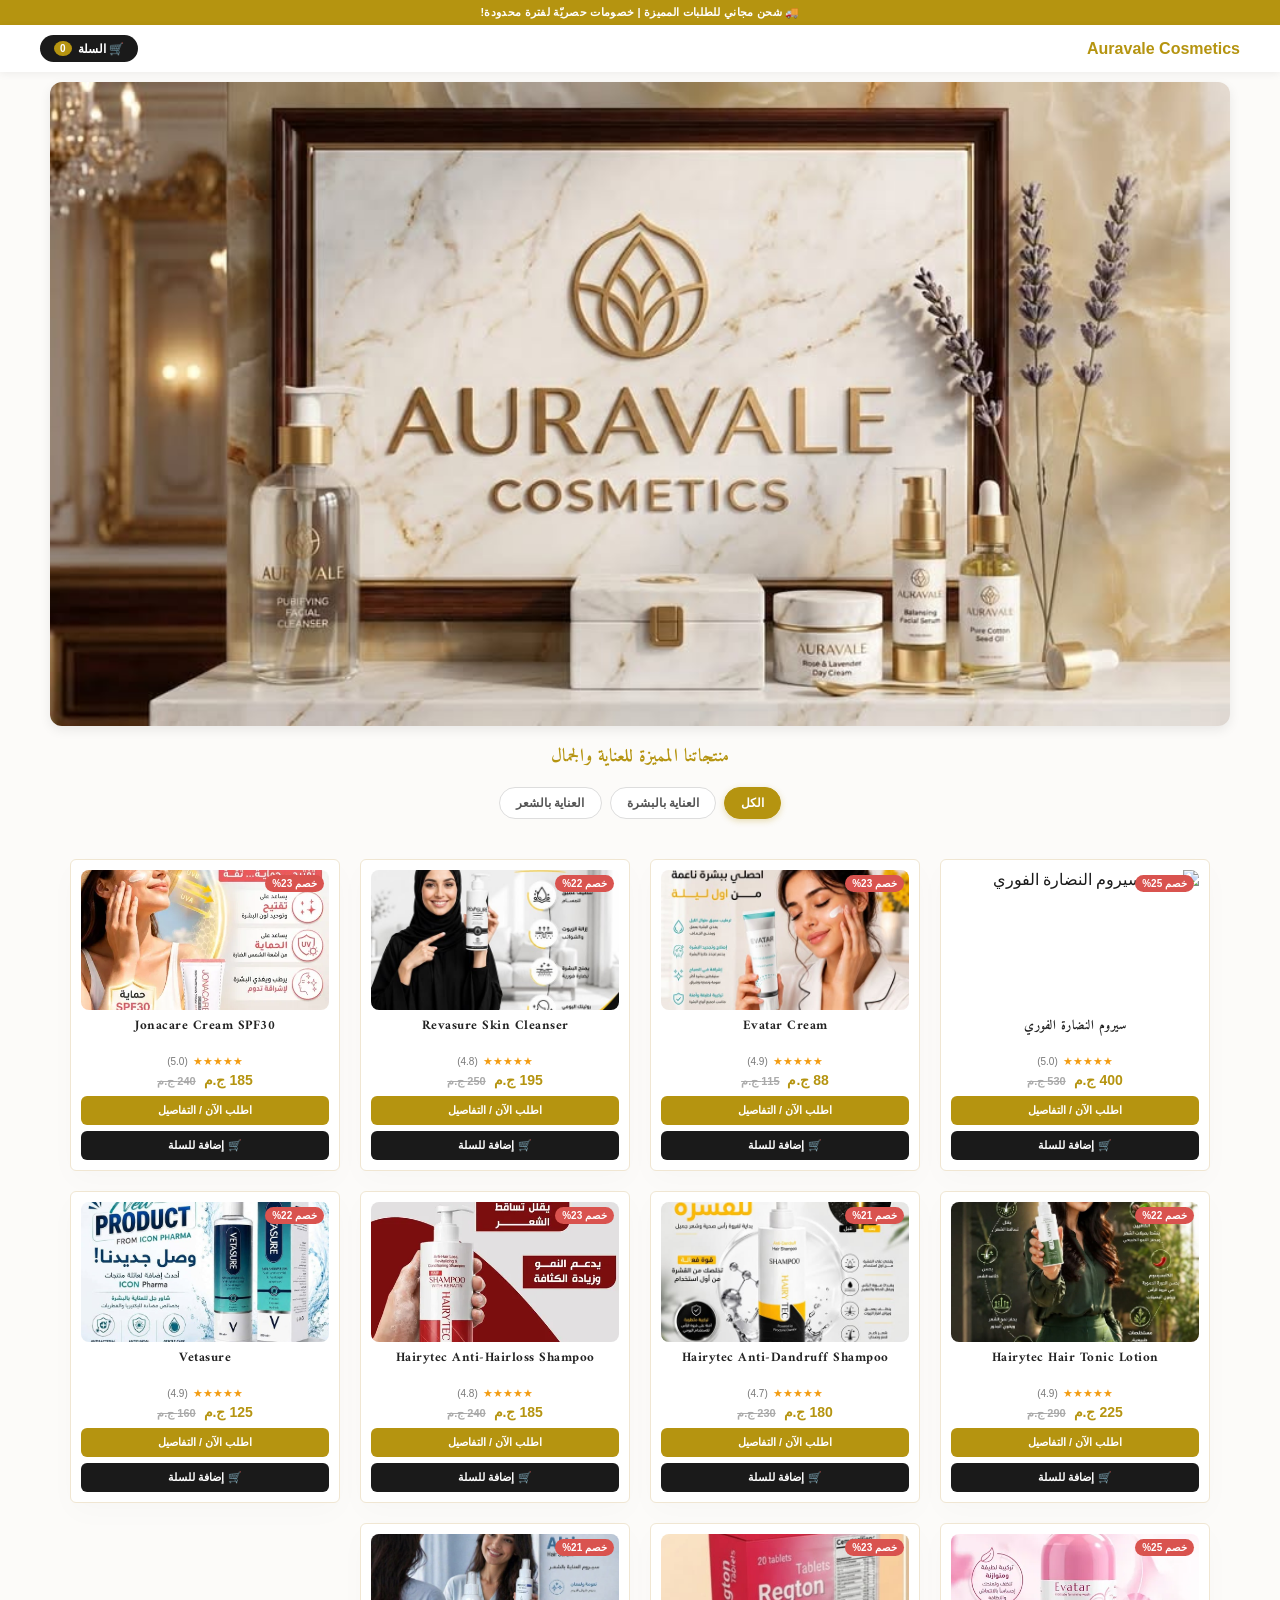
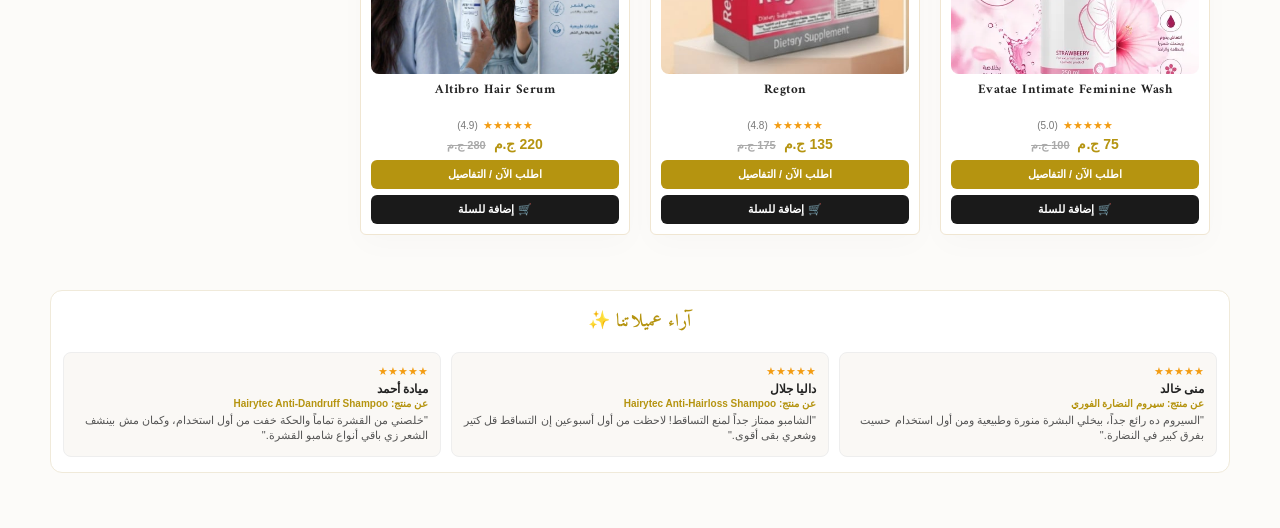
==== commit c59fc4df: "Update index.html" ====
--- a/index.html
+++ b/index.html
@@ -10,8 +10,7 @@
 
   <title>Auravale Cosmetics - المتجر الرئيسي</title>
 
-  <link rel="stylesheet" href="style.css?v=400">
-
+<link rel="stylesheet" href="style.css">
   <style>
 
     :root {
@@ -1116,6 +1115,23 @@
 
   </style>
 
+<!-- Meta Pixel Code -->
+<script>
+!function(f,b,e,v,n,t,s)
+{if(f.fbq)return;n=f.fbq=function(){n.callMethod?
+ n.callMethod.apply(n,arguments):n.queue.push(arguments)};
+if(!f._fbq)f._fbq=n;n.push=n;n.loaded=!0;n.version='2.0';
+n.queue=[];t=b.createElement(e);t.async=!0;
+t.src=v;s=b.getElementsByTagName(e)[0];
+s.parentNode.insertBefore(t,s)}(window, document,'script',
+'https://connect.facebook.net/en_US/fbevents.js');
+fbq('init', '1062648226654073');
+fbq('track', 'PageView');
+</script>
+<noscript><img height="1" width="1" style="display:none"
+src="https://www.facebook.com/tr?id=1062648226654073&ev=PageView&noscript=1"/></noscript>
+<!-- End Meta Pixel Code -->
+
 </head>
 
 <body>
@@ -1178,9 +1194,22 @@
 
     <div class="products-grid">
 
-
-
+      <!-- المنتج الجديد: سيروم النضارة الفوري -->
       <div class="product-card" data-category="skincare">
+        <span class="badge">خصم 25%</span>
+        <img src="auravale-glow-serum.jpg" alt="سيروم النضارة الفوري">
+        <h3 class="product-title">سيروم النضارة الفوري</h3>
+        <div class="rating-stars">★★★★★ <span>(5.0)</span></div>
+        <div class="product-price">400 ج.م <span>530 ج.م</span></div>
+        <div class="card-buttons">
+          <a href="auravale-glow-serum.html" class="btn-details">اطلب الآن / التفاصيل</a>
+          <button class="btn-add-cart" onclick="addToCart('سيروم النضارة الفوري', 400, 'auravale-glow-serum.jpg')">🛒 إضافة للسلة</button>
+        </div>
+      </div>
+
+
+
+      <div class="product-card" data-category="skincare">
 
         <span class="badge">خصم 23%</span>
 
@@ -1526,6 +1555,50 @@
 
   <script>
 
+
+    const ORDERS_API_URL = "https://script.google.com/macros/s/AKfycbyWqQicfGGOROX6rVQg1HFWBBC1_qwdjdVaYZrzMyOEoD8HHh2f8lKMn7OWyV1loo_qGw/exec";
+
+    function getMetaTrackingData() {
+      const params = new URLSearchParams(window.location.search);
+      let fbclid = params.get('fbclid') || '';
+      let fbp = '';
+      let fbc = '';
+
+      const cookies = document.cookie.split(';').map(c => c.trim());
+      const fbpCookie = cookies.find(c => c.startsWith('_fbp='));
+      const fbcCookie = cookies.find(c => c.startsWith('_fbc='));
+      if (fbpCookie) fbp = decodeURIComponent(fbpCookie.substring(5));
+      if (fbcCookie) fbc = decodeURIComponent(fbcCookie.substring(5));
+
+      if (!fbc && fbclid) {
+        fbc = 'fb.1.' + Date.now() + '.' + fbclid;
+      }
+
+      return { fbclid, fbp, fbc };
+    }
+
+    function createOrderId() {
+      return 'AV-' + Date.now() + '-' + Math.random().toString(36).slice(2, 8).toUpperCase();
+    }
+
+    function logOrderToGoogleSheet(order) {
+      const tracking = getMetaTrackingData();
+      const params = new URLSearchParams({
+        order_id: order.orderId,
+        name: order.name || '',
+        phone: order.phone || '',
+        address: order.address || '',
+        product: order.product || '',
+        value: String(order.value || 0),
+        fbclid: tracking.fbclid,
+        fbp: tracking.fbp,
+        fbc: tracking.fbc
+      });
+
+      const beacon = new Image();
+      beacon.src = ORDERS_API_URL + '?' + params.toString();
+    }
+
     const MY_WHATSAPP_NUMBER = "201000000000"; 
 
 
@@ -1536,6 +1609,18 @@
 
       {
 
+        product: "سيروم النضارة الفوري",
+
+        author: "منى خالد",
+
+        rating: 5,
+
+        text: "السيروم ده رائع جداً، بيخلي البشرة منورة وطبيعية ومن أول استخدام حسيت بفرق كبير في النضارة."
+
+      },
+
+      {
+
         product: "Hairytec Anti-Hairloss Shampoo",
 
         author: "داليا جلال",
@@ -1592,18 +1677,6 @@
 
         text: "غسول بطل للبشرة الدهنية، بينظف مسام البشرة بعمق ومن غير ما يسبب أي جفاف."
 
-      },
-
-      {
-
-        product: "Jonacare Cream SPF30",
-
-        author: "أسماء هاني",
-
-        rating: 5,
-
-        text: "واقي شمس ممتاز، مش بيترك أي طبقة بيضا وبيحمي البشرة جداً في المصيف والحر."
-
       }
 
     ];
@@ -1849,65 +1922,52 @@
 
 
     function sendOrderToWhatsApp() {
-
       const name = document.getElementById('custName').value.trim();
-
       const phone = document.getElementById('custPhone').value.trim();
-
       const address = document.getElementById('custAddress').value.trim();
-
       const cart = JSON.parse(localStorage.getItem('cart')) || [];
 
-
-
       if (!name || !phone || !address) {
-
         alert("يرجى ملء جميع البيانات للتمكن من إرسال الطلب!");
-
         return;
-
       }
 
-
-
+      if (!cart.length) {
+        alert("السلة فارغة! أضف منتجاً أولاً.");
+        return;
+      }
+
+      const orderId = createOrderId();
       let message = `مرحباً Auravale Cosmetics ✨\nأود إتمام طلب جديد:\n\n`;
-
+      message += `🆔 *رقم الطلب:* ${orderId}\n`;
       message += `👤 *الاسم:* ${name}\n`;
-
       message += `📞 *رقم الهاتف:* ${phone}\n`;
-
       message += `📍 *العنوان:* ${address}\n\n`;
-
       message += `🛍️ *تفاصيل الطلب:*\n`;
 
-
-
       let total = 0;
-
+      const products = [];
       cart.forEach((item, index) => {
-
         const itemTotal = item.price * item.quantity;
-
         total += itemTotal;
-
+        products.push(`${item.title} x${item.quantity}`);
         message += `${index + 1}. ${item.title} (x${item.quantity}) - ${itemTotal} ج.م\n`;
-
       });
 
-
-
       message += `\n💰 *الإجمالي النهائي:* ${total} ج.م`;
 
-
+      logOrderToGoogleSheet({
+        orderId: orderId,
+        name: name,
+        phone: phone,
+        address: address,
+        product: products.join(' + '),
+        value: total
+      });
 
       const encodedMessage = encodeURIComponent(message);
-
       const whatsappURL = `https://wa.me/${MY_WHATSAPP_NUMBER}?text=${encodedMessage}`;
-
-
-
       window.open(whatsappURL, '_blank');
-
     }
 
 
@@ -1962,6 +2022,4 @@
 
 </body>
 
-</html> 
-
-
+</html>
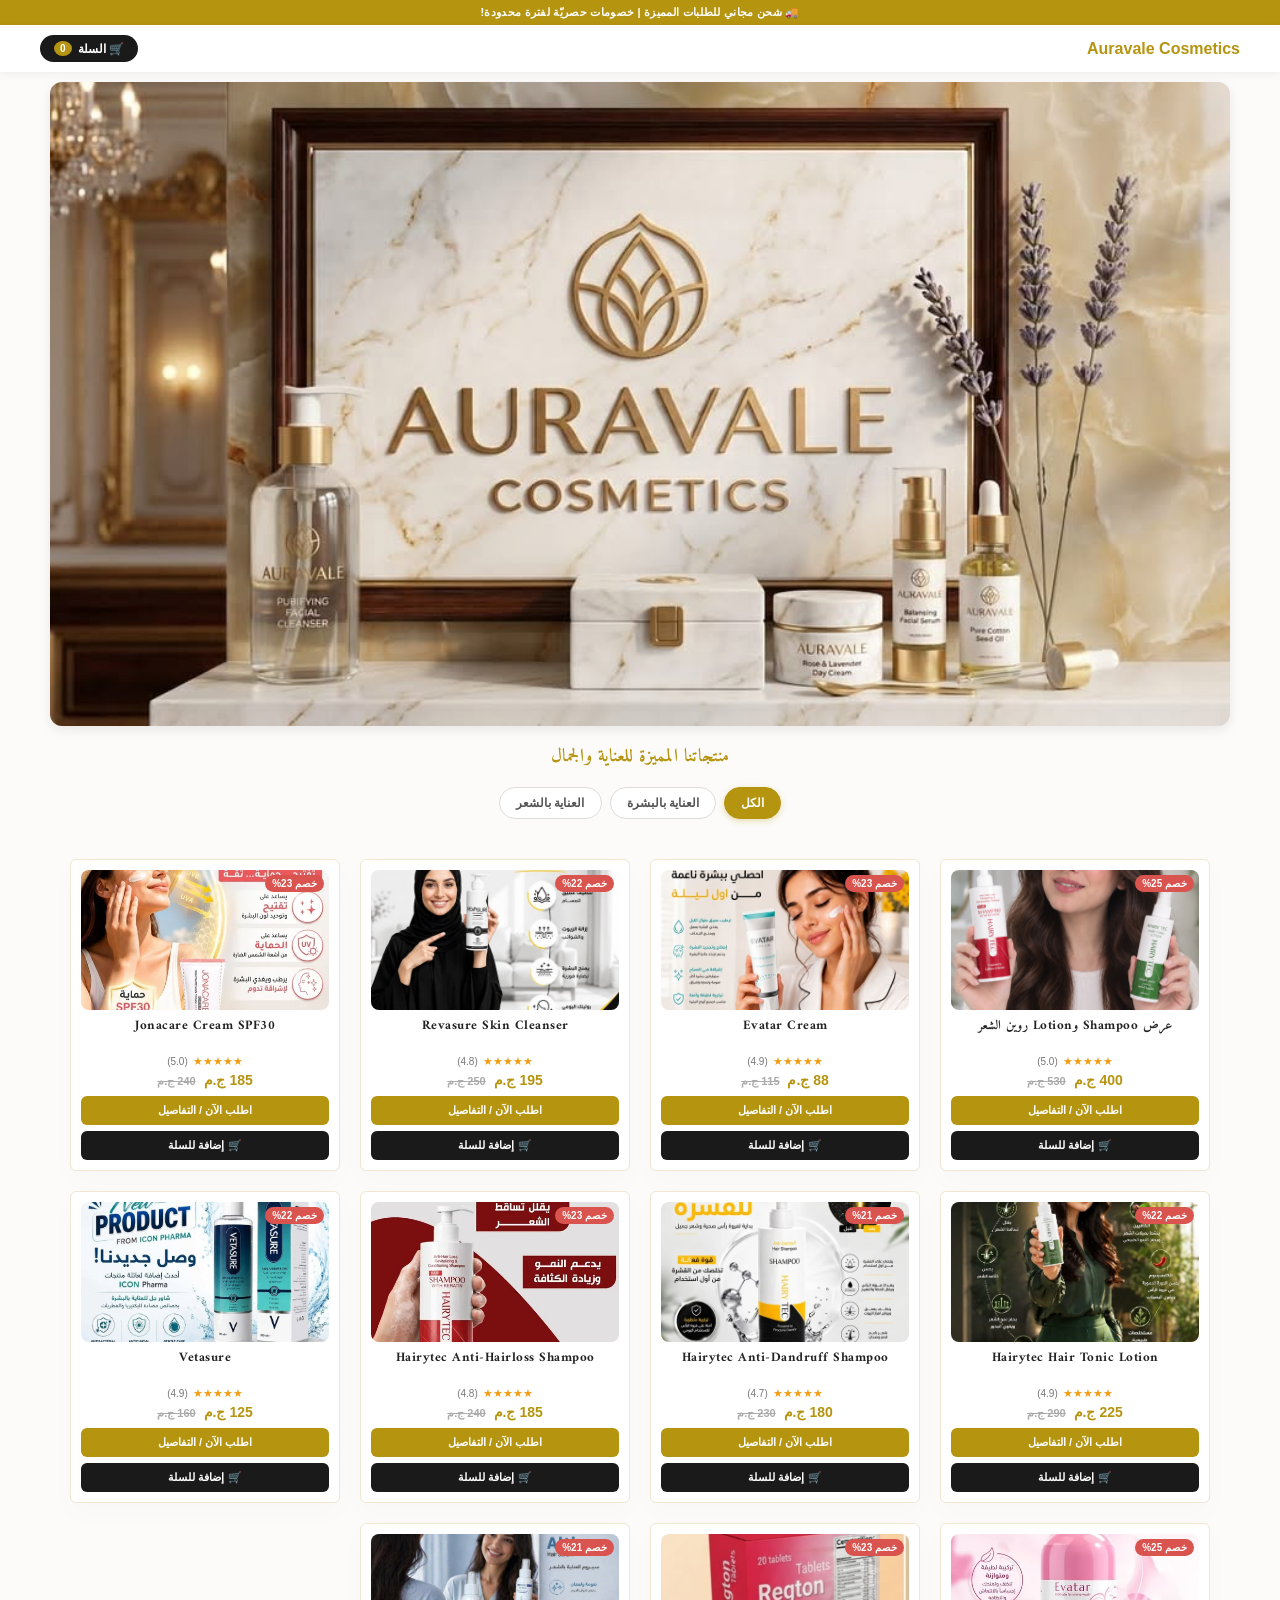
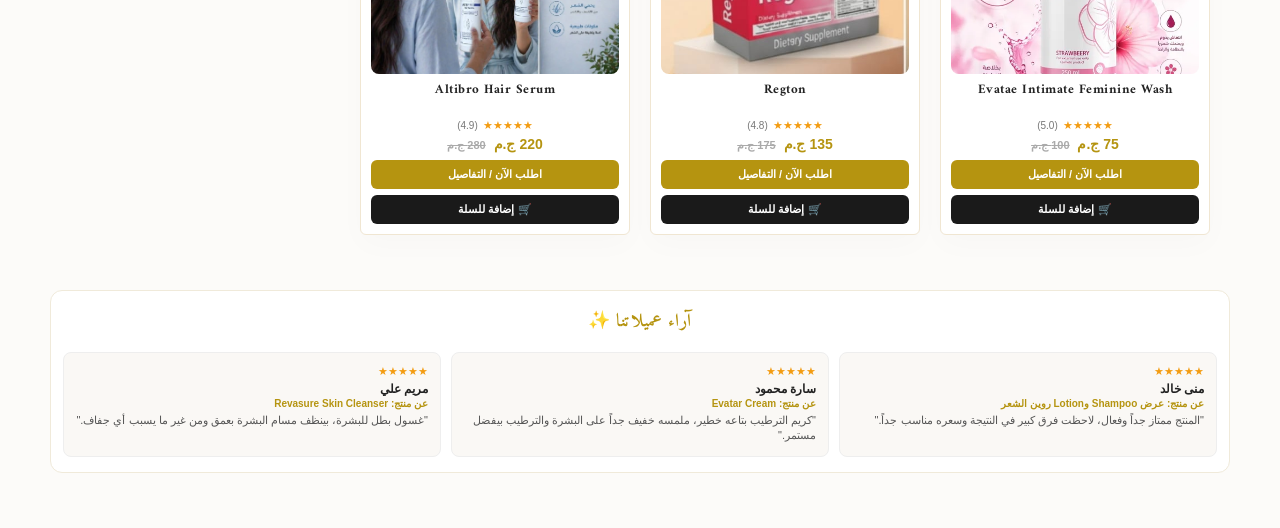
==== commit d6103409: "Update index.html" ====
--- a/index.html
+++ b/index.html
@@ -1,1561 +1,795 @@
 <!DOCTYPE html>
-
 <html lang="ar" dir="rtl">
-
 <head>
-
   <meta charset="UTF-8">
-
   <meta name="viewport" content="width=device-width, initial-scale=1.0">
-
   <title>Auravale Cosmetics - المتجر الرئيسي</title>
-
-<link rel="stylesheet" href="style.css">
+  <link rel="stylesheet" href="style.css">
   <style>
-
     :root {
-
       --primary-gold: #b59410;
-
       --primary-hover: #967a0d;
-
       --bg-light: #faf8f5;
-
       --dark-btn: #1a1a1a;
-
       --dark-hover: #333333;
-
-    }
-
-
+    }
 
     * {
-
       box-sizing: border-box;
-
       margin: 0;
-
       padding: 0;
-
       font-family: 'Segoe UI', Tahoma, Geneva, Verdana, sans-serif;
-
-    }
-
-
+    }
 
     body {
-
       background-color: var(--bg-light);
-
       color: #333;
-
       padding-bottom: 40px;
-
-    }
-
-
+    }
 
     /* Top Announcement Bar */
-
     .announcement-bar {
-
       background: var(--primary-gold);
-
       color: #ffffff;
-
       text-align: center;
-
       padding: 6px 10px;
-
       font-size: 11px;
-
-      font-weight: bold;
-
+      font-weight: bold;
       letter-spacing: 0.3px;
-
-    }
-
-
+    }
 
     /* Header */
-
     .header {
-
       background: #ffffff;
-
       box-shadow: 0 2px 8px rgba(0,0,0,0.06);
-
       position: sticky;
-
       top: 0;
-
       z-index: 1000;
-
       padding: 10px 12px;
-
-    }
-
-
+    }
 
     .header-container {
-
       max-width: 1200px;
-
       margin: 0 auto;
-
-      display: flex;
-
+      display: flex;
       justify-content: space-between;
-
       align-items: center;
-
-    }
-
-
+    }
 
     .brand-logo {
-
       font-size: 16px;
-
       font-weight: 800;
-
       color: var(--primary-gold);
-
       text-decoration: none;
-
-    }
-
-
+    }
 
     .cart-btn {
-
       background: var(--dark-btn);
-
       color: white;
-
       padding: 6px 14px;
-
       border-radius: 20px;
-
       border: none;
-
       font-size: 12px;
-
-      font-weight: bold;
-
-      display: flex;
-
+      font-weight: bold;
+      display: flex;
       align-items: center;
-
       gap: 6px;
-
       cursor: pointer;
-
       transition: background 0.3s;
-
-    }
-
-
+    }
 
     .cart-btn:hover {
-
       background: var(--dark-hover);
-
-    }
-
-
+    }
 
     .cart-count {
-
       background: var(--primary-gold);
-
       color: #ffffff;
-
       border-radius: 50%;
-
       padding: 2px 6px;
-
       font-size: 10px;
-
-      font-weight: bold;
-
-    }
-
-
+      font-weight: bold;
+    }
 
     /* Hero Banner */
-
     .hero-banner {
-
       max-width: 1200px;
-
       margin: 10px auto;
-
       padding: 0 10px;
-
-    }
-
-
+    }
 
     .hero-banner img {
-
       width: 100%;
-
       height: auto;
-
       border-radius: 12px;
-
       box-shadow: 0 4px 12px rgba(0,0,0,0.08);
-
       display: block;
-
-    }
-
-
+    }
 
     /* Container */
-
     .container {
-
       max-width: 1200px;
-
       margin: 15px auto;
-
       padding: 0 10px;
-
-    }
-
-
+    }
 
     .section-title {
-
       text-align: center;
-
       font-size: 18px;
-
       color: var(--primary-gold);
-
       margin-bottom: 15px;
-
-      font-weight: bold;
-
-    }
-
-
+      font-weight: bold;
+    }
 
     /* Category Tabs */
-
     .category-tabs {
-
-      display: flex;
-
+      display: flex;
       justify-content: center;
-
       gap: 8px;
-
       margin-bottom: 20px;
-
       flex-wrap: wrap;
-
-    }
-
-
+    }
 
     .tab-btn {
-
       padding: 8px 16px;
-
       background: #ffffff;
-
       color: #555;
-
       border: 1px solid #ddd;
-
       border-radius: 20px;
-
       font-size: 12px;
-
-      font-weight: bold;
-
+      font-weight: bold;
       cursor: pointer;
-
       transition: all 0.3s ease;
-
-    }
-
-
+    }
 
     .tab-btn.active {
-
       background: var(--primary-gold);
-
       color: #ffffff;
-
       border-color: var(--primary-gold);
-
       box-shadow: 0 2px 6px rgba(181, 148, 16, 0.3);
-
-    }
-
-
+    }
 
     /* Grid */
-
     .products-grid {
-
       display: grid;
-
       grid-template-columns: repeat(2, 1fr);
-
       gap: 10px;
-
-    }
-
-
+    }
 
     @media (min-width: 768px) {
-
       .products-grid {
-
         grid-template-columns: repeat(auto-fill, minmax(220px, 1fr));
-
         gap: 20px;
-
       }
-
-    }
-
-
+    }
 
     .product-card {
-
       background: #ffffff;
-
       border-radius: 12px;
-
       padding: 10px;
-
       box-shadow: 0 2px 8px rgba(0,0,0,0.05);
-
       text-align: center;
-
-      display: flex;
-
+      display: flex;
       flex-direction: column;
-
       justify-content: space-between;
-
       border: 1px solid #f0eada;
-
       position: relative;
-
-    }
-
-
+    }
 
     .product-card.hidden {
-
       display: none !important;
-
-    }
-
-
+    }
 
     /* Discount Badge */
-
     .badge {
-
       position: absolute;
-
       top: 15px;
-
       right: 15px;
-
       background: #d9534f;
-
       color: white;
-
       font-size: 10px;
-
-      font-weight: bold;
-
+      font-weight: bold;
       padding: 3px 7px;
-
       border-radius: 12px;
-
       z-index: 10;
-
-    }
-
-
+    }
 
     .product-card img {
-
       width: 100%;
-
       height: 140px;
-
       object-fit: cover;
-
       border-radius: 8px;
-
       margin-bottom: 8px;
-
-    }
-
-
+    }
 
     .product-title {
-
       font-size: 13px;
-
       font-weight: 700;
-
       color: #222;
-
       margin-bottom: 3px;
-
       line-height: 1.3;
-
       height: 34px;
-
       display: -webkit-box;
-
       -webkit-line-clamp: 2;
-
       -webkit-box-orient: vertical;
-
       overflow: hidden;
-
-    }
-
-
+    }
 
     /* Stars */
-
     .rating-stars {
-
       color: #f39c12;
-
       font-size: 11px;
-
       margin-bottom: 4px;
-
-    }
-
-
+    }
 
     .rating-stars span {
-
       color: #777;
-
       font-size: 10px;
-
       margin-right: 2px;
-
-    }
-
-
+    }
 
     .product-price {
-
       font-size: 14px;
-
-      font-weight: bold;
-
+      font-weight: bold;
       color: var(--primary-gold);
-
       margin-bottom: 8px;
-
-    }
-
-
+    }
 
     .product-price span {
-
       text-decoration: line-through;
-
       color: #aaa;
-
       font-size: 11px;
-
       margin-right: 4px;
-
-    }
-
-
+    }
 
     .card-buttons {
-
-      display: flex;
-
+      display: flex;
       flex-direction: column;
-
       gap: 6px;
-
-    }
-
-
+    }
 
     .btn-details {
-
       display: block;
-
       width: 100%;
-
       padding: 8px 4px;
-
       background: var(--primary-gold);
-
       color: #ffffff;
-
       text-decoration: none;
-
       border-radius: 6px;
-
-      font-weight: bold;
-
+      font-weight: bold;
       font-size: 11px;
-
       border: none;
-
       transition: background 0.3s;
-
-    }
-
-
+    }
 
     .btn-details:hover {
-
       background: var(--primary-hover);
-
-    }
-
-
+    }
 
     .btn-add-cart {
-
       width: 100%;
-
       padding: 8px 4px;
-
       background: var(--dark-btn);
-
       color: #ffffff;
-
       border: none;
-
       border-radius: 6px;
-
-      font-weight: bold;
-
+      font-weight: bold;
       font-size: 11px;
-
       cursor: pointer;
-
       transition: background 0.3s;
-
-    }
-
-
+    }
 
     .btn-add-cart:hover {
-
       background: var(--dark-hover);
-
-    }
-
-
+    }
 
     /* Reviews Section */
-
     .reviews-section {
-
       margin-top: 35px;
-
       background: #ffffff;
-
       border-radius: 12px;
-
       padding: 15px 12px;
-
       border: 1px solid #f0eada;
-
-    }
-
-
+    }
 
     .reviews-grid {
-
       display: grid;
-
       grid-template-columns: 1fr;
-
       gap: 10px;
-
-    }
-
-
+    }
 
     @media (min-width: 768px) {
-
       .reviews-grid {
-
         grid-template-columns: repeat(3, 1fr);
-
       }
-
-    }
-
-
+    }
 
     .review-card {
-
       background: #faf8f5;
-
       padding: 12px;
-
       border-radius: 8px;
-
       border: 1px solid #eee;
-
-    }
-
-
+    }
 
     .review-author {
-
       font-size: 12px;
-
-      font-weight: bold;
-
+      font-weight: bold;
       color: #222;
-
       margin-bottom: 2px;
-
-    }
-
-
+    }
 
     .review-product-tag {
-
       font-size: 10px;
-
       color: var(--primary-gold);
-
-      font-weight: bold;
-
+      font-weight: bold;
       margin-bottom: 4px;
-
-    }
-
-
+    }
 
     .review-text {
-
       font-size: 11px;
-
       color: #555;
-
       line-height: 1.4;
-
-    }
-
-
+    }
 
     /* Cart Drawer Styles */
-
     .cart-overlay {
-
       position: fixed;
-
       top: 0;
-
       left: 0;
-
       width: 100%;
-
       height: 100%;
-
       background: rgba(0, 0, 0, 0.5);
-
       display: none;
-
       z-index: 9998;
-
-    }
-
-
+    }
 
     .cart-drawer {
-
       position: fixed;
-
       top: 0;
-
       right: -380px;
-
       width: 350px;
-
       max-width: 85%;
-
       height: 100%;
-
       background: #fff;
-
       box-shadow: -2px 0 10px rgba(0,0,0,0.15);
-
       transition: right 0.3s ease-in-out;
-
       z-index: 9999;
-
-      display: flex;
-
+      display: flex;
       flex-direction: column;
-
-    }
-
-
+    }
 
     .cart-drawer.open {
-
       right: 0;
-
-    }
-
-
+    }
 
     .cart-overlay.open {
-
       display: block;
-
-    }
-
-
+    }
 
     .cart-header {
-
-      display: flex;
-
+      display: flex;
       justify-content: space-between;
-
       align-items: center;
-
       padding: 15px 20px;
-
       border-bottom: 1px solid #eee;
-
-    }
-
-
+    }
 
     .close-btn {
-
       background: #f0f0f0;
-
       border: none;
-
       width: 32px;
-
       height: 32px;
-
       border-radius: 50%;
-
       font-size: 20px;
-
       cursor: pointer;
-
-      display: flex;
-
+      display: flex;
       align-items: center;
-
       justify-content: center;
-
       line-height: 1;
-
-    }
-
-
+    }
 
     .close-btn:hover {
-
       background: #e0e0e0;
-
-    }
-
-
+    }
 
     .cart-items {
-
       flex: 1;
-
       padding: 15px;
-
       overflow-y: auto;
-
-    }
-
-
+    }
 
     .empty-cart-msg {
-
       text-align: center;
-
       color: #888;
-
       margin-top: 40px;
-
-    }
-
-
+    }
 
     .cart-item-row {
-
-      display: flex;
-
+      display: flex;
       align-items: center;
-
       justify-content: space-between;
-
       padding: 10px 0;
-
       border-bottom: 1px solid #eee;
-
-    }
-
-
+    }
 
     .cart-item-info {
-
-      display: flex;
-
+      display: flex;
       align-items: center;
-
       gap: 10px;
-
-    }
-
-
+    }
 
     .cart-item-info img {
-
       width: 45px;
-
       height: 45px;
-
       object-fit: cover;
-
       border-radius: 6px;
-
-    }
-
-
+    }
 
     .cart-item-title {
-
       font-size: 12px;
-
-      font-weight: bold;
-
-    }
-
-
+      font-weight: bold;
+    }
 
     .cart-item-price {
-
       font-size: 11px;
-
       color: var(--primary-gold);
-
-    }
-
-
+    }
 
     .cart-controls {
-
-      display: flex;
-
+      display: flex;
       align-items: center;
-
       gap: 6px;
-
-    }
-
-
+    }
 
     .qty-btn {
-
       background: #f0f0f0;
-
       border: none;
-
       width: 22px;
-
       height: 22px;
-
       border-radius: 4px;
-
       cursor: pointer;
-
-      font-weight: bold;
-
-    }
-
-
+      font-weight: bold;
+    }
 
     .remove-btn {
-
       background: none;
-
       border: none;
-
       color: #d9534f;
-
       cursor: pointer;
-
       font-size: 14px;
-
       margin-right: 5px;
-
-    }
-
-
+    }
 
     .cart-footer {
-
       padding: 20px;
-
       border-top: 1px solid #eee;
-
       background: #fafafa;
-
-    }
-
-
+    }
 
     .cart-total {
-
-      display: flex;
-
+      display: flex;
       justify-content: space-between;
-
-      font-weight: bold;
-
+      font-weight: bold;
       font-size: 16px;
-
       margin-bottom: 12px;
-
-    }
-
-
+    }
 
     .checkout-btn {
-
       width: 100%;
-
       padding: 12px;
-
       background: var(--dark-btn);
-
       color: #fff;
-
       border: none;
-
       border-radius: 6px;
-
       font-size: 15px;
-
       cursor: pointer;
-
-    }
-
-
+    }
 
     .checkout-btn:hover {
-
       background: var(--dark-hover);
-
-    }
-
-
+    }
 
     /* Checkout Form Styles */
-
     .checkout-form-container {
-
       display: none;
-
       flex-direction: column;
-
       gap: 12px;
-
       padding: 15px;
-
-    }
-
-
+    }
 
     .checkout-form-container.active {
-
-      display: flex;
-
-    }
-
-
+      display: flex;
+    }
 
     .form-group {
-
-      display: flex;
-
+      display: flex;
       flex-direction: column;
-
       gap: 4px;
-
       text-align: right;
-
-    }
-
-
+    }
 
     .form-group label {
-
       font-size: 12px;
-
-      font-weight: bold;
-
+      font-weight: bold;
       color: #333;
-
-    }
-
-
+    }
 
     .form-group input, .form-group textarea {
-
       padding: 8px 10px;
-
       border: 1px solid #ccc;
-
       border-radius: 6px;
-
       font-size: 13px;
-
       outline: none;
-
-    }
-
-
+    }
 
     .form-group input:focus, .form-group textarea:focus {
-
       border-color: var(--primary-gold);
-
-    }
-
-
+    }
 
     .whatsapp-btn {
-
       background: #25D366;
-
       color: white;
-
       border: none;
-
       padding: 12px;
-
       border-radius: 6px;
-
-      font-weight: bold;
-
+      font-weight: bold;
       font-size: 14px;
-
       cursor: pointer;
-
-      display: flex;
-
+      display: flex;
       align-items: center;
-
       justify-content: center;
-
       gap: 8px;
-
       margin-top: 10px;
-
       transition: background 0.3s;
-
-    }
-
-
+    }
 
     .whatsapp-btn:hover {
-
       background: #1ebc57;
-
-    }
-
-
+    }
 
     .back-btn {
-
       background: transparent;
-
       border: none;
-
       color: #666;
-
       font-size: 12px;
-
       cursor: pointer;
-
       text-decoration: underline;
-
       align-self: flex-start;
-
-    }
-
+    }
   </style>
 
-<!-- Meta Pixel Code -->
-<script>
-!function(f,b,e,v,n,t,s)
-{if(f.fbq)return;n=f.fbq=function(){n.callMethod?
- n.callMethod.apply(n,arguments):n.queue.push(arguments)};
-if(!f._fbq)f._fbq=n;n.push=n;n.loaded=!0;n.version='2.0';
-n.queue=[];t=b.createElement(e);t.async=!0;
-t.src=v;s=b.getElementsByTagName(e)[0];
-s.parentNode.insertBefore(t,s)}(window, document,'script',
-'https://connect.facebook.net/en_US/fbevents.js');
-fbq('init', '1062648226654073');
-fbq('track', 'PageView');
-</script>
-<noscript><img height="1" width="1" style="display:none"
-src="https://www.facebook.com/tr?id=1062648226654073&ev=PageView&noscript=1"/></noscript>
-<!-- End Meta Pixel Code -->
-
+  <!-- Meta Pixel Code -->
+  <script>
+  !function(f,b,e,v,n,t,s)
+  {if(f.fbq)return;n=f.fbq=function(){n.callMethod?
+  n.callMethod.apply(n,arguments):n.queue.push(arguments)};
+  if(!f._fbq)f._fbq=n;n.push=n;n.loaded=!0;n.version='2.0';
+  n.queue=[];t=b.createElement(e);t.async=!0;
+  t.src=v;s=b.getElementsByTagName(e)[0];
+  s.parentNode.insertBefore(t,s)}(window, document,'script',
+  'https://connect.facebook.net/en_US/fbevents.js');
+  fbq('init', '1062648226654073');
+  fbq('track', 'PageView');
+  </script>
+  <noscript><img height="1" width="1" style="display:none"
+  src="https://www.facebook.com/tr?id=1062648226654073&ev=PageView&noscript=1"/></noscript>
+  <!-- End Meta Pixel Code -->
 </head>
-
 <body>
 
-
-
   <div class="announcement-bar">
-
     🚚 شحن مجاني للطلبات المميزة | خصومات حصريّة لفترة محدودة!
-
   </div>
 
-
-
   <header class="header">
-
     <div class="header-container">
-
       <a href="index.html" class="brand-logo">Auravale Cosmetics</a>
-
       <button class="cart-btn" id="cartBtn">
-
         🛒 السلة
-
         <span class="cart-count" id="cartCount">0</span>
-
       </button>
-
     </div>
-
   </header>
 
-
-
   <div class="hero-banner">
-
     <img src="banner.jpg" alt="Auravale Cosmetics" onerror="this.src='evatar.jpg';">
-
   </div>
 
-
-
   <div class="container">
-
     <h1 class="section-title">منتجاتنا المميزة للعناية والجمال</h1>
-
     
-
     <div class="category-tabs">
-
       <button class="tab-btn active" onclick="filterProducts('all', this)">الكل</button>
-
       <button class="tab-btn" onclick="filterProducts('skincare', this)">العناية بالبشرة</button>
-
       <button class="tab-btn" onclick="filterProducts('haircare', this)">العناية بالشعر</button>
-
     </div>
 
-
-
     <div class="products-grid">
 
-      <!-- المنتج الجديد: سيروم النضارة الفوري -->
-      <div class="product-card" data-category="skincare">
+      <!-- المنتج المعدل اسمه -->
+      <div class="product-card" data-category="haircare">
         <span class="badge">خصم 25%</span>
-        <img src="auravale-glow-serum.jpg" alt="سيروم النضارة الفوري">
-        <h3 class="product-title">سيروم النضارة الفوري</h3>
+        <img src="auravale-glow-serum.jpg" alt="عرض Shampoo وLotion روين الشعر">
+        <h3 class="product-title">عرض Shampoo وLotion روين الشعر</h3>
         <div class="rating-stars">★★★★★ <span>(5.0)</span></div>
         <div class="product-price">400 ج.م <span>530 ج.م</span></div>
         <div class="card-buttons">
           <a href="auravale-glow-serum.html" class="btn-details">اطلب الآن / التفاصيل</a>
-          <button class="btn-add-cart" onclick="addToCart('سيروم النضارة الفوري', 400, 'auravale-glow-serum.jpg')">🛒 إضافة للسلة</button>
-        </div>
-      </div>
-
-
+          <button class="btn-add-cart" onclick="addToCart('عرض Shampoo وLotion روين الشعر', 400, 'auravale-glow-serum.jpg')">🛒 إضافة للسلة</button>
+        </div>
+      </div>
 
       <div class="product-card" data-category="skincare">
-
         <span class="badge">خصم 23%</span>
-
         <img src="evatar.jpg" alt="Evatar Cream">
-
         <h3 class="product-title">Evatar Cream</h3>
-
         <div class="rating-stars">★★★★★ <span>(4.9)</span></div>
-
         <div class="product-price">88 ج.م <span>115 ج.م</span></div>
-
         <div class="card-buttons">
-
           <a href="evatar.html" class="btn-details">اطلب الآن / التفاصيل</a>
-
           <button class="btn-add-cart" onclick="addToCart('Evatar Cream', 88, 'evatar.jpg')">🛒 إضافة للسلة</button>
-
-        </div>
-
-      </div>
-
-
+        </div>
+      </div>
 
       <div class="product-card" data-category="skincare">
-
         <span class="badge">خصم 22%</span>
-
         <img src="revasure.jpg" alt="Revasure Skin Cleanser">
-
         <h3 class="product-title">Revasure Skin Cleanser</h3>
-
         <div class="rating-stars">★★★★★ <span>(4.8)</span></div>
-
         <div class="product-price">195 ج.م <span>250 ج.م</span></div>
-
         <div class="card-buttons">
-
           <a href="revasure.html" class="btn-details">اطلب الآن / التفاصيل</a>
-
           <button class="btn-add-cart" onclick="addToCart('Revasure Skin Cleanser', 195, 'revasure.jpg')">🛒 إضافة للسلة</button>
-
-        </div>
-
-      </div>
-
-
+        </div>
+      </div>
 
       <div class="product-card" data-category="skincare">
-
         <span class="badge">خصم 23%</span>
-
         <img src="jonacare.jpg" alt="Jonacare Cream SPF30">
-
         <h3 class="product-title">Jonacare Cream SPF30</h3>
-
         <div class="rating-stars">★★★★★ <span>(5.0)</span></div>
-
         <div class="product-price">185 ج.م <span>240 ج.م</span></div>
-
         <div class="card-buttons">
-
           <a href="jonacare.html" class="btn-details">اطلب الآن / التفاصيل</a>
-
           <button class="btn-add-cart" onclick="addToCart('Jonacare Cream SPF30', 185, 'jonacare.jpg')">🛒 إضافة للسلة</button>
-
-        </div>
-
-      </div>
-
-
+        </div>
+      </div>
 
       <div class="product-card" data-category="haircare">
-
         <span class="badge">خصم 22%</span>
-
         <img src="hairytec-tonic.jpg" alt="Hairytec Hair Tonic Lotion">
-
         <h3 class="product-title">Hairytec Hair Tonic Lotion</h3>
-
         <div class="rating-stars">★★★★★ <span>(4.9)</span></div>
-
         <div class="product-price">225 ج.م <span>290 ج.م</span></div>
-
         <div class="card-buttons">
-
           <a href="hairytec-tonic.html" class="btn-details">اطلب الآن / التفاصيل</a>
-
           <button class="btn-add-cart" onclick="addToCart('Hairytec Hair Tonic Lotion', 225, 'hairytec-tonic.jpg')">🛒 إضافة للسلة</button>
-
-        </div>
-
-      </div>
-
-
+        </div>
+      </div>
 
       <div class="product-card" data-category="haircare">
-
         <span class="badge">خصم 21%</span>
-
         <img src="hairytec-dandruff.jpg" alt="Hairytec Anti-Dandruff Shampoo">
-
         <h3 class="product-title">Hairytec Anti-Dandruff Shampoo</h3>
-
         <div class="rating-stars">★★★★★ <span>(4.7)</span></div>
-
         <div class="product-price">180 ج.م <span>230 ج.م</span></div>
-
         <div class="card-buttons">
-
           <a href="hairytec-dandruff.html" class="btn-details">اطلب الآن / التفاصيل</a>
-
           <button class="btn-add-cart" onclick="addToCart('Hairytec Anti-Dandruff Shampoo', 180, 'hairytec-dandruff.jpg')">🛒 إضافة للسلة</button>
-
-        </div>
-
-      </div>
-
-
+        </div>
+      </div>
 
       <div class="product-card" data-category="haircare">
-
         <span class="badge">خصم 23%</span>
-
         <img src="hairytec-hairloss.jpg" alt="Hairytec Anti-Hairloss Shampoo">
-
         <h3 class="product-title">Hairytec Anti-Hairloss Shampoo</h3>
-
         <div class="rating-stars">★★★★★ <span>(4.8)</span></div>
-
         <div class="product-price">185 ج.م <span>240 ج.م</span></div>
-
         <div class="card-buttons">
-
           <a href="hairytec-hairloss.html" class="btn-details">اطلب الآن / التفاصيل</a>
-
           <button class="btn-add-cart" onclick="addToCart('Hairytec Anti-Hairloss Shampoo', 185, 'hairytec-hairloss.jpg')">🛒 إضافة للسلة</button>
-
-        </div>
-
-      </div>
-
-
+        </div>
+      </div>
 
       <div class="product-card" data-category="skincare">
-
         <span class="badge">خصم 22%</span>
-
         <img src="vetasure.jpg" alt="Vetasure">
-
         <h3 class="product-title">Vetasure</h3>
-
         <div class="rating-stars">★★★★★ <span>(4.9)</span></div>
-
         <div class="product-price">125 ج.م <span>160 ج.م</span></div>
-
         <div class="card-buttons">
-
           <a href="vetasure.html" class="btn-details">اطلب الآن / التفاصيل</a>
-
           <button class="btn-add-cart" onclick="addToCart('Vetasure', 125, 'vetasure.jpg')">🛒 إضافة للسلة</button>
-
-        </div>
-
-      </div>
-
-
+        </div>
+      </div>
 
       <div class="product-card" data-category="skincare">
-
         <span class="badge">خصم 25%</span>
-
         <img src="evatae.jpg" alt="Evatae Intimate Feminine Wash">
-
         <h3 class="product-title">Evatae Intimate Feminine Wash</h3>
-
         <div class="rating-stars">★★★★★ <span>(5.0)</span></div>
-
         <div class="product-price">75 ج.م <span>100 ج.م</span></div>
-
         <div class="card-buttons">
-
           <a href="evatae.html" class="btn-details">اطلب الآن / التفاصيل</a>
-
           <button class="btn-add-cart" onclick="addToCart('Evatae Intimate Feminine Wash', 75, 'evatae.jpg')">🛒 إضافة للسلة</button>
-
-        </div>
-
-      </div>
-
-
+        </div>
+      </div>
 
       <div class="product-card" data-category="haircare">
-
         <span class="badge">خصم 23%</span>
-
         <img src="regton.jpg" alt="Regton">
-
         <h3 class="product-title">Regton</h3>
-
         <div class="rating-stars">★★★★★ <span>(4.8)</span></div>
-
         <div class="product-price">135 ج.م <span>175 ج.م</span></div>
-
         <div class="card-buttons">
-
           <a href="regton.html" class="btn-details">اطلب الآن / التفاصيل</a>
-
           <button class="btn-add-cart" onclick="addToCart('Regton', 135, 'regton.jpg')">🛒 إضافة للسلة</button>
-
-        </div>
-
-      </div>
-
-
+        </div>
+      </div>
 
       <div class="product-card" data-category="haircare">
-
         <span class="badge">خصم 21%</span>
-
         <img src="altibro.jpg" alt="Altibro Hair Serum">
-
         <h3 class="product-title">Altibro Hair Serum</h3>
-
         <div class="rating-stars">★★★★★ <span>(4.9)</span></div>
-
         <div class="product-price">220 ج.م <span>280 ج.م</span></div>
-
         <div class="card-buttons">
-
           <a href="altibro.html" class="btn-details">اطلب الآن / التفاصيل</a>
-
           <button class="btn-add-cart" onclick="addToCart('Altibro Hair Serum', 220, 'altibro.jpg')">🛒 إضافة للسلة</button>
-
-        </div>
-
-      </div>
-
-
+        </div>
+      </div>
 
     </div>
 
-
-
-    <!-- قسم المراجعات المتغير والمخصص -->
-
+    <!-- قسم المراجعات -->
     <div class="reviews-section">
-
       <h2 class="section-title">آراء عميلاتنا ✨</h2>
-
-      <div class="reviews-grid" id="reviewsGrid">
-
-        <!-- يتم تحميل المراجعات المخصصة عبر الكود -->
-
-      </div>
-
+      <div class="reviews-grid" id="reviewsGrid"></div>
     </div>
 
-
-
   </div>
 
-
-
   <!-- Cart Drawer Panel -->
-
   <div id="cartOverlay" class="cart-overlay"></div>
-
   <div id="cartDrawer" class="cart-drawer">
-
     <div class="cart-header">
-
       <h3 id="drawerTitle">سلة التسوق 🛒</h3>
-
       <button id="closeCartBtn" class="close-btn">&times;</button>
-
     </div>
 
-
-
     <!-- قائمة المنتجات -->
-
     <div id="cartItems" class="cart-items">
-
       <p class="empty-cart-msg">السلة فارغة حالياً</p>
-
     </div>
 
-
-
     <!-- نموذج بيانات العميلة -->
-
     <div id="checkoutForm" class="checkout-form-container">
-
       <button class="back-btn" onclick="showCartView()">← العودة للسلة</button>
-
       <div class="form-group">
-
         <label for="custName">الاسم بالكامل *</label>
-
         <input type="text" id="custName" placeholder="أدخلي اسمك هنا" required>
-
-      </div>
-
+      </div>
       <div class="form-group">
-
         <label for="custPhone">رقم الهاتف (الواتساب) *</label>
-
         <input type="tel" id="custPhone" placeholder="01xxxxxxxxx" required>
-
-      </div>
-
+      </div>
       <div class="form-group">
-
         <label for="custAddress">العنوان التفصيلي *</label>
-
         <textarea id="custAddress" rows="3" placeholder="المحافظة، المدينة، اسم الشارع، رقم العقار" required></textarea>
-
-      </div>
-
+      </div>
       <button class="whatsapp-btn" onclick="sendOrderToWhatsApp()">💬 إتمام الطلب عبر واتساب</button>
-
     </div>
 
-
-
     <div class="cart-footer" id="cartFooter">
-
       <div class="cart-total">
-
         <span>الإجمالي:</span>
-
         <span id="cartTotalPrice">0 ج.م</span>
-
-      </div>
-
+      </div>
       <button class="checkout-btn" onclick="showCheckoutView()">متابعة الشراء</button>
-
     </div>
-
   </div>
 
-
-
   <script>
-
-
     const ORDERS_API_URL = "https://script.google.com/macros/s/AKfycbyWqQicfGGOROX6rVQg1HFWBBC1_qwdjdVaYZrzMyOEoD8HHh2f8lKMn7OWyV1loo_qGw/exec";
 
     function getMetaTrackingData() {
@@ -1601,325 +835,143 @@
 
     const MY_WHATSAPP_NUMBER = "201000000000"; 
 
-
-
-    // قاعدة بيانات المراجعات المخصصة والمطابقة لكل منتج بشكل دقيق
-
     const productReviews = [
-
       {
-
-        product: "سيروم النضارة الفوري",
-
+        product: "عرض Shampoo وLotion روين الشعر",
         author: "منى خالد",
-
         rating: 5,
-
-        text: "السيروم ده رائع جداً، بيخلي البشرة منورة وطبيعية ومن أول استخدام حسيت بفرق كبير في النضارة."
-
+        text: "المنتج ممتاز جداً وفعال، لاحظت فرق كبير في النتيجة وسعره مناسب جداً."
       },
-
       {
-
-        product: "Hairytec Anti-Hairloss Shampoo",
-
-        author: "داليا جلال",
-
+        product: "Evatar Cream",
+        author: "سارة محمود",
         rating: 5,
-
-        text: "الشامبو ممتاز جداً لمنع التساقط! لاحظت من أول أسبوعين إن التساقط قل كتير وشعري بقى أقوى."
-
+        text: "كريم الترطيب بتاعه خطير، ملمسه خفيف جداً على البشرة والترطيب بيفضل مستمر."
       },
-
       {
-
-        product: "Hairytec Anti-Dandruff Shampoo",
-
-        author: "ميادة أحمد",
-
+        product: "Revasure Skin Cleanser",
+        author: "مريم علي",
         rating: 5,
-
-        text: "خلصني من القشرة تماماً والحكة خفت من أول استخدام، وكمان مش بينشف الشعر زي باقي أنواع شامبو القشرة."
-
-      },
-
-      {
-
-        product: "Evatar Cream",
-
-        author: "سارة محمود",
-
-        rating: 5,
-
-        text: "كريم الترطيب بتاعه خطير، ملمسه خفيف جداً على البشرة والترطيب بيفضل مستمر طوال اليوم."
-
-      },
-
-      {
-
-        product: "Altibro Hair Serum",
-
-        author: "نوران القاضي",
-
-        rating: 5,
-
-        text: "السيروم بيدي لمعة تحفة للشعر وبيقلل الهيشان جداً، ومش بيدهن خالص."
-
-      },
-
-      {
-
-        product: "Revasure Skin Cleanser",
-
-        author: "مريم علي",
-
-        rating: 5,
-
-        text: "غسول بطل للبشرة الدهنية، بينظف مسام البشرة بعمق ومن غير ما يسبب أي جفاف."
-
+        text: "غسول بطل للبشرة، بينظف مسام البشرة بعمق ومن غير ما يسبب أي جفاف."
       }
-
     ];
 
-
-
     function renderReviews() {
-
       const grid = document.getElementById('reviewsGrid');
-
-      // اختيار 3 مراجعات متنوعة وعرضها
-
-      const selectedReviews = productReviews.slice(0, 3);
-
-      grid.innerHTML = selectedReviews.map(rev => `
-
+      grid.innerHTML = productReviews.map(rev => `
         <div class="review-card">
-
           <div class="rating-stars">★★★★★</div>
-
           <div class="review-author">${rev.author}</div>
-
           <div class="review-product-tag">عن منتج: ${rev.product}</div>
-
           <p class="review-text">"${rev.text}"</p>
-
-        </div>
-
+        </div>
       `).join('');
-
-    }
-
-
+    }
 
     function filterProducts(category, element) {
-
       const tabs = document.querySelectorAll('.tab-btn');
-
       tabs.forEach(tab => tab.classList.remove('active'));
-
       element.classList.add('active');
 
-
-
       const cards = document.querySelectorAll('.product-card');
-
       cards.forEach(card => {
-
         if (category === 'all' || card.getAttribute('data-category') === category) {
-
           card.classList.remove('hidden');
-
         } else {
-
           card.classList.add('hidden');
-
         }
-
       });
-
-    }
-
-
+    }
 
     function addToCart(title, price, image) {
-
       let cart = JSON.parse(localStorage.getItem('cart')) || [];
-
       let existingIndex = cart.findIndex(item => item.title === title);
 
-
-
       if (existingIndex > -1) {
-
         cart[existingIndex].quantity += 1;
-
       } else {
-
         cart.push({ title: title, price: price, image: image, quantity: 1 });
-
       }
 
-
-
       localStorage.setItem('cart', JSON.stringify(cart));
-
       renderCart();
-
       showCartView();
-
       openCart();
-
-    }
-
-
+    }
 
     function changeQuantity(index, delta) {
-
       let cart = JSON.parse(localStorage.getItem('cart')) || [];
-
       if (cart[index]) {
-
         cart[index].quantity += delta;
-
         if (cart[index].quantity <= 0) {
-
           cart.splice(index, 1);
-
         }
-
       }
-
       localStorage.setItem('cart', JSON.stringify(cart));
-
       renderCart();
-
-    }
-
-
+    }
 
     function removeFromCart(index) {
-
       let cart = JSON.parse(localStorage.getItem('cart')) || [];
-
       cart.splice(index, 1);
-
       localStorage.setItem('cart', JSON.stringify(cart));
-
       renderCart();
-
-    }
-
-
+    }
 
     function renderCart() {
-
       const cart = JSON.parse(localStorage.getItem('cart')) || [];
-
       const cartItemsContainer = document.getElementById('cartItems');
-
       const cartCount = document.getElementById('cartCount');
-
       const cartTotalPrice = document.getElementById('cartTotalPrice');
 
-
-
       const totalItems = cart.reduce((sum, item) => sum + (item.quantity || 1), 0);
-
       const totalPrice = cart.reduce((sum, item) => sum + (item.price * (item.quantity || 1)), 0);
 
-
-
       cartCount.textContent = totalItems;
-
       cartTotalPrice.textContent = totalPrice + ' ج.م';
 
-
-
       if (cart.length === 0) {
-
         cartItemsContainer.innerHTML = '<p class="empty-cart-msg">السلة فارغة حالياً</p>';
-
         return;
-
       }
 
-
-
       cartItemsContainer.innerHTML = cart.map((item, index) => `
-
         <div class="cart-item-row">
-
           <div class="cart-item-info">
-
             <img src="${item.image}" alt="${item.title}">
-
             <div>
-
               <div class="cart-item-title">${item.title}</div>
-
               <div class="cart-item-price">${item.price} ج.م</div>
-
             </div>
-
           </div>
-
           <div class="cart-controls">
-
             <button class="qty-btn" onclick="changeQuantity(${index}, -1)">-</button>
-
             <span>${item.quantity}</span>
-
             <button class="qty-btn" onclick="changeQuantity(${index}, 1)">+</button>
-
             <button class="remove-btn" onclick="removeFromCart(${index})">🗑️</button>
-
           </div>
-
-        </div>
-
+        </div>
       `).join('');
-
-    }
-
-
+    }
 
     function showCheckoutView() {
-
       const cart = JSON.parse(localStorage.getItem('cart')) || [];
-
       if (cart.length === 0) {
-
         alert("السلة فارغة، يرجى إضافة منتجات أولاً!");
-
         return;
-
       }
-
       document.getElementById('cartItems').style.display = 'none';
-
       document.getElementById('cartFooter').style.display = 'none';
-
       document.getElementById('checkoutForm').classList.add('active');
-
       document.getElementById('drawerTitle').textContent = 'بيانات الشحن 🚚';
-
-    }
-
-
+    }
 
     function showCartView() {
-
       document.getElementById('cartItems').style.display = 'block';
-
       document.getElementById('cartFooter').style.display = 'block';
-
       document.getElementById('checkoutForm').classList.remove('active');
-
       document.getElementById('drawerTitle').textContent = 'سلة التسوق 🛒';
-
-    }
-
-
+    }
 
     function sendOrderToWhatsApp() {
       const name = document.getElementById('custName').value.trim();
@@ -1970,56 +1022,28 @@
       window.open(whatsappURL, '_blank');
     }
 
-
-
     const cartBtn = document.getElementById('cartBtn');
-
     const closeCartBtn = document.getElementById('closeCartBtn');
-
     const cartDrawer = document.getElementById('cartDrawer');
-
     const cartOverlay = document.getElementById('cartOverlay');
 
-
-
     function openCart() {
-
       cartDrawer.classList.add('open');
-
       cartOverlay.classList.add('open');
-
-    }
-
-
+    }
 
     function closeCart() {
-
       cartDrawer.classList.remove('open');
-
       cartOverlay.classList.remove('open');
-
       showCartView();
-
-    }
-
-
+    }
 
     if (cartBtn) cartBtn.addEventListener('click', openCart);
-
     if (closeCartBtn) closeCartBtn.addEventListener('click', closeCart);
-
     if (cartOverlay) cartOverlay.addEventListener('click', closeCart);
 
-
-
-    // تشغيل القوائم المبدئية
-
     renderCart();
-
     renderReviews();
-
   </script>
-
 </body>
-
 </html>
